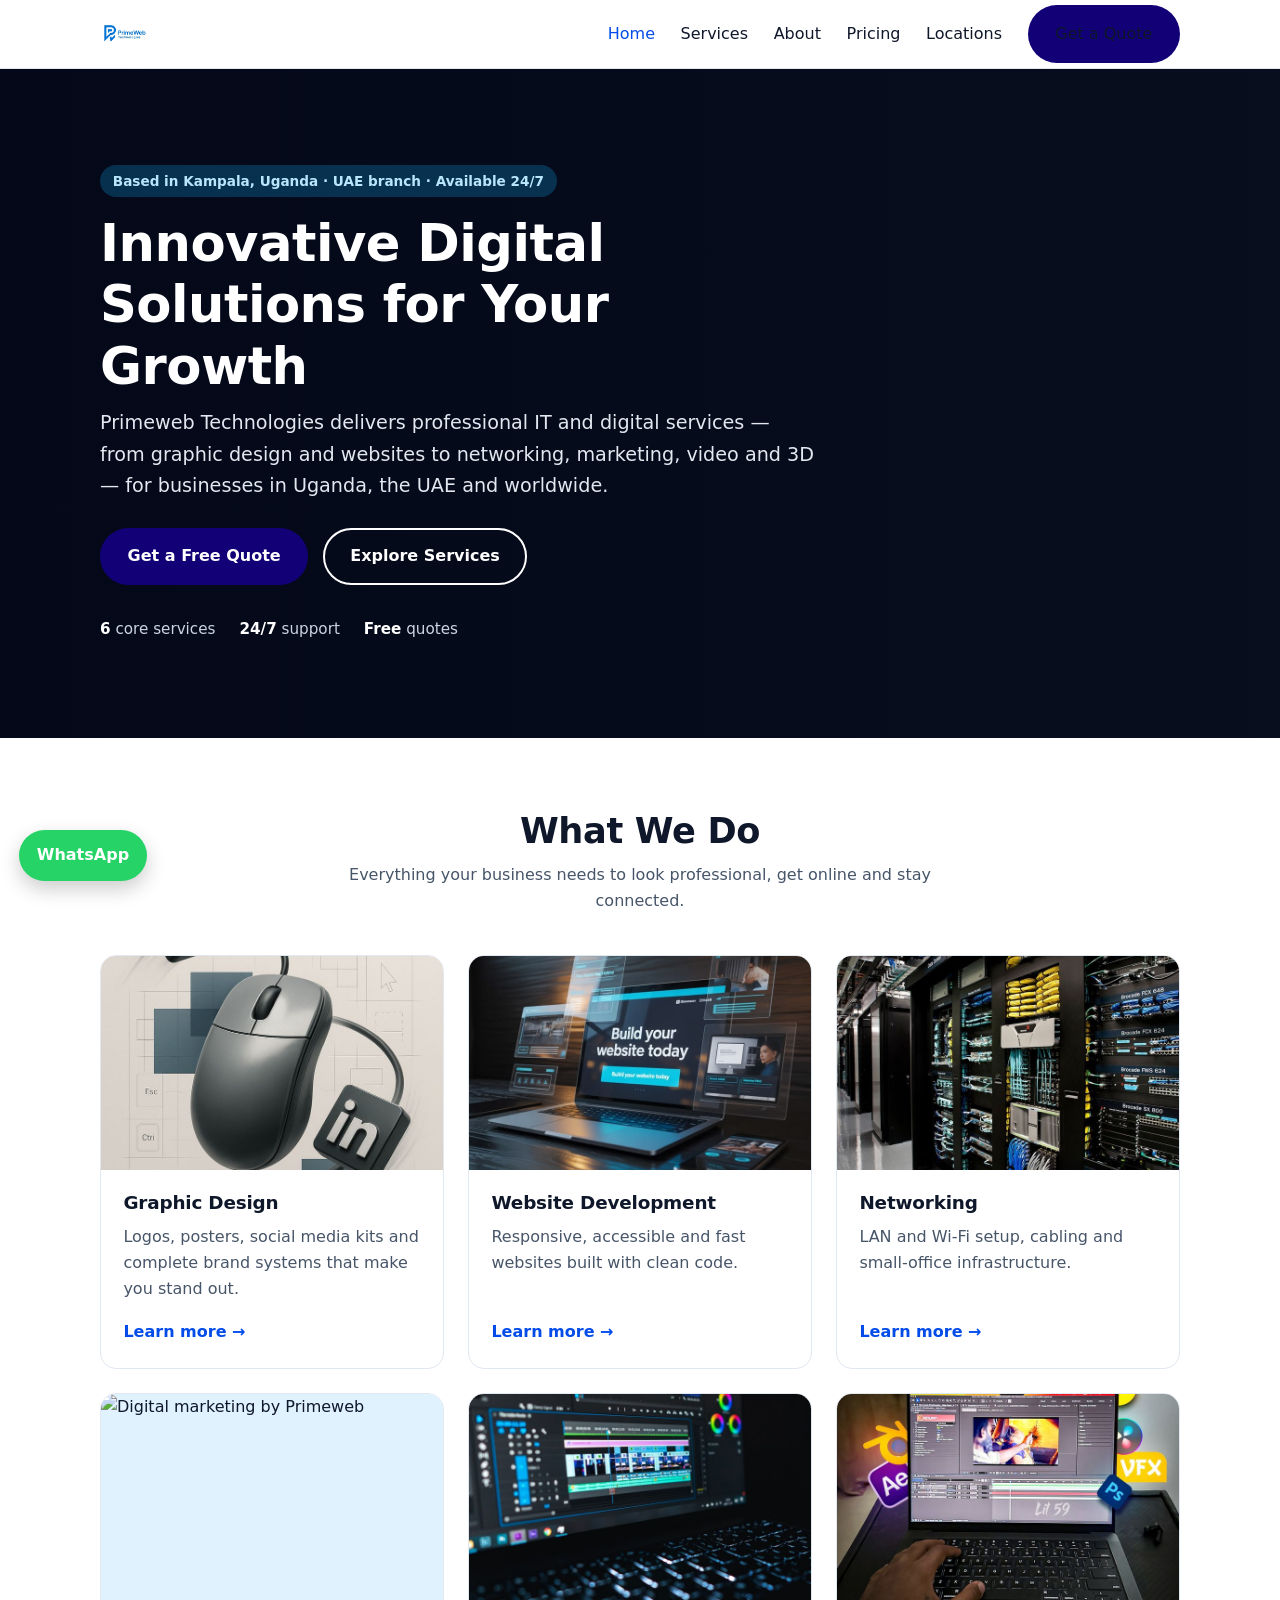
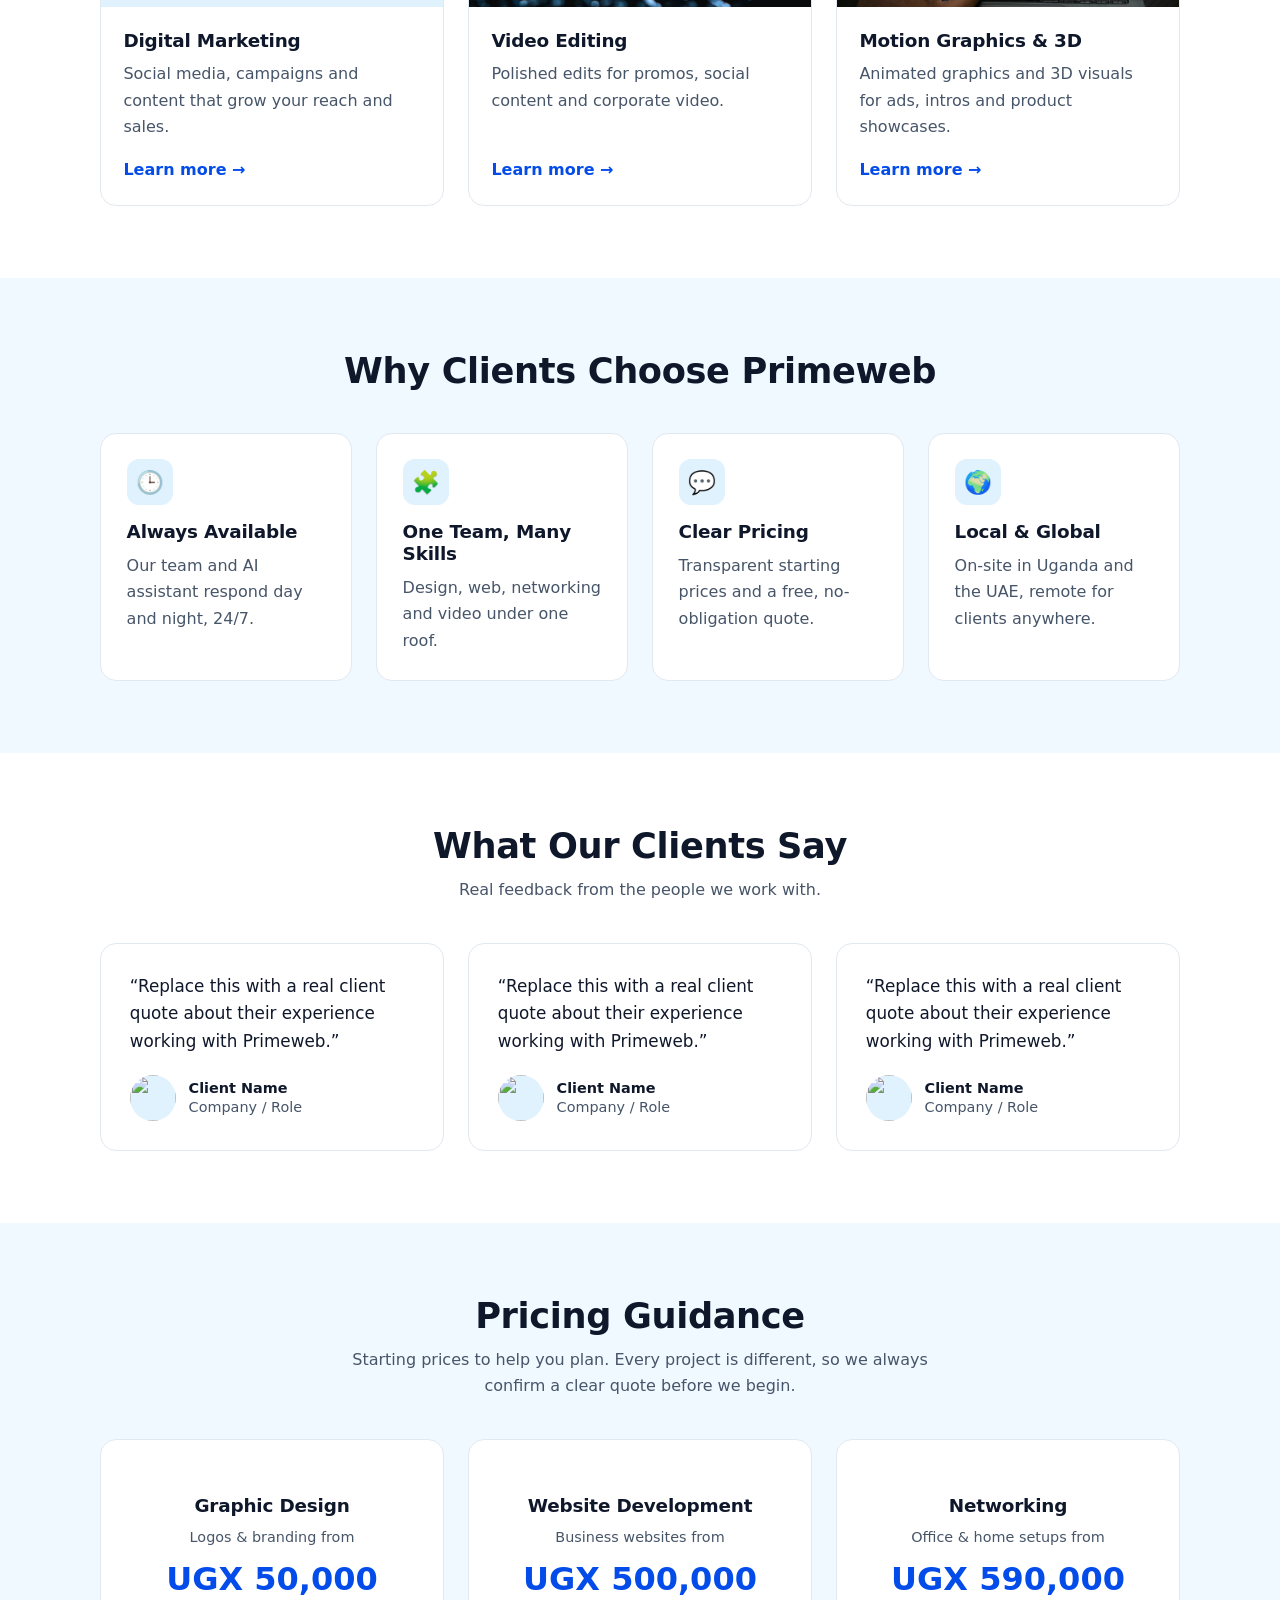
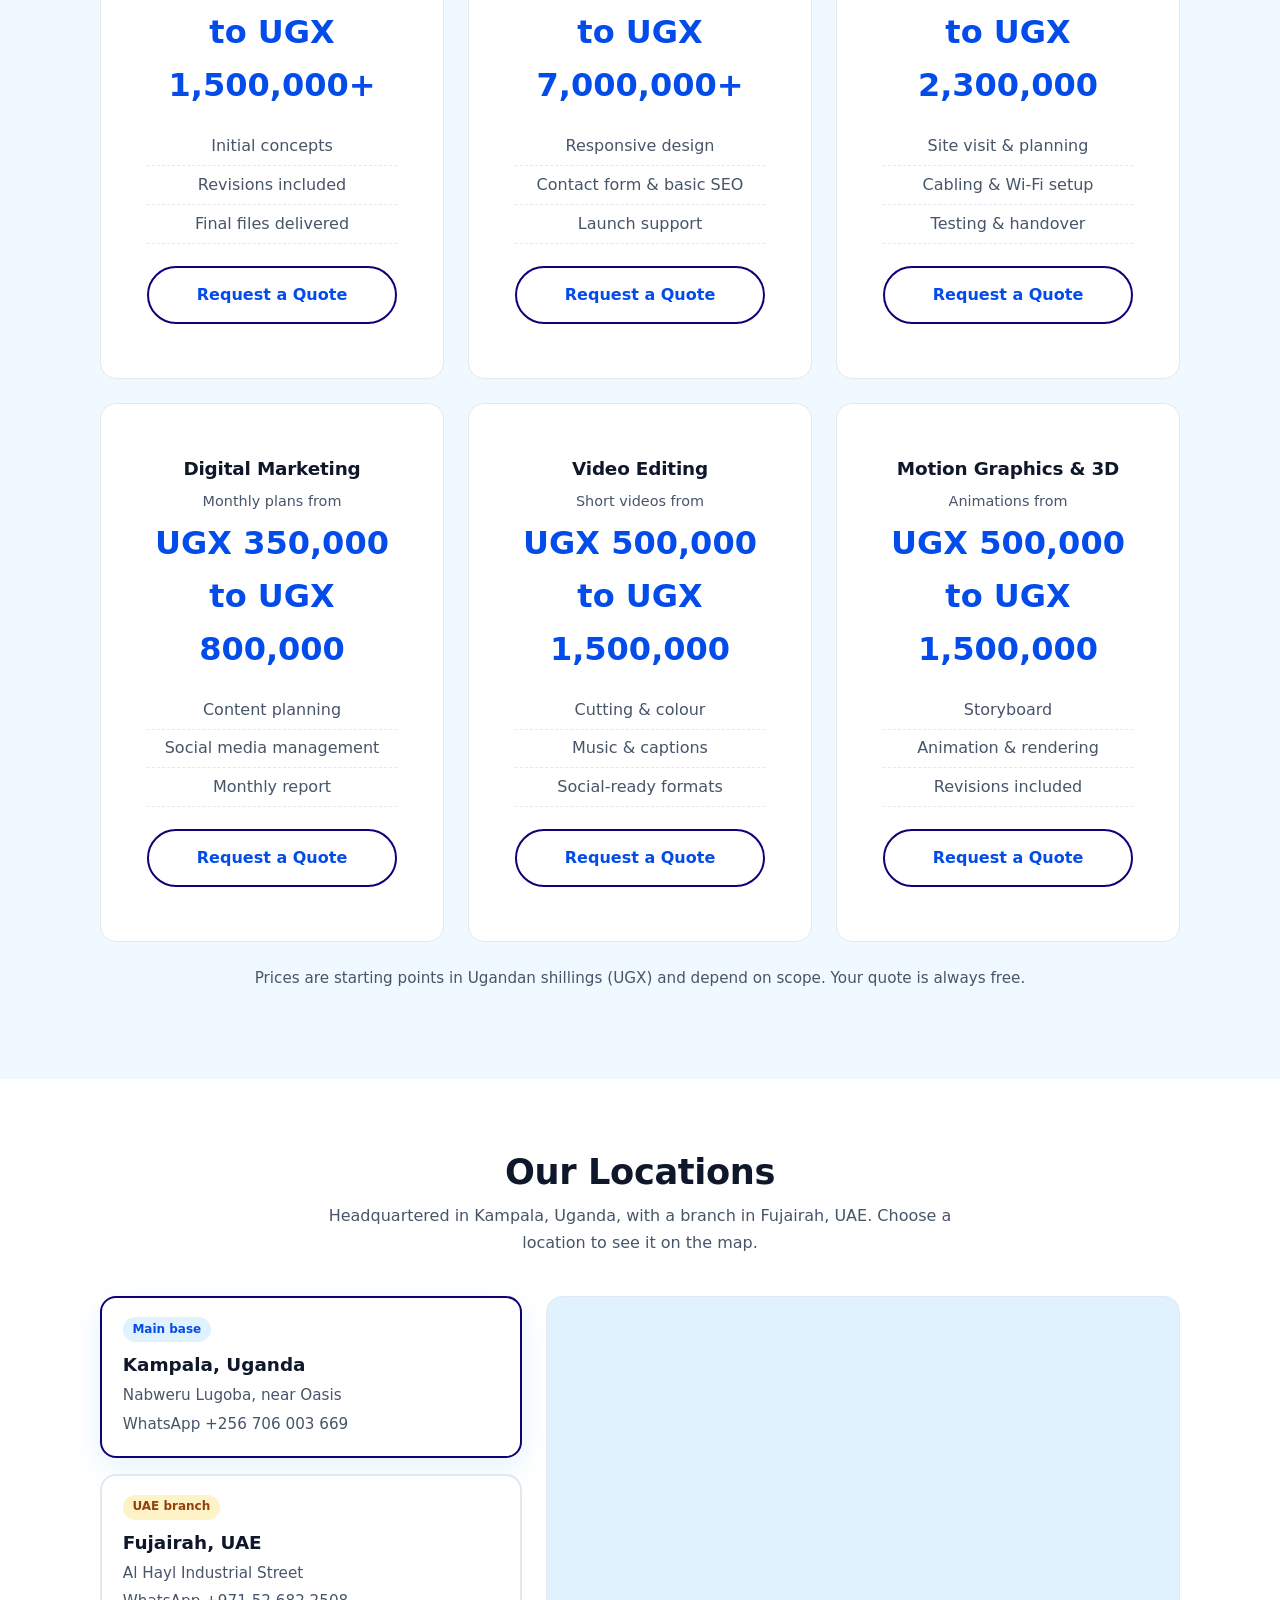
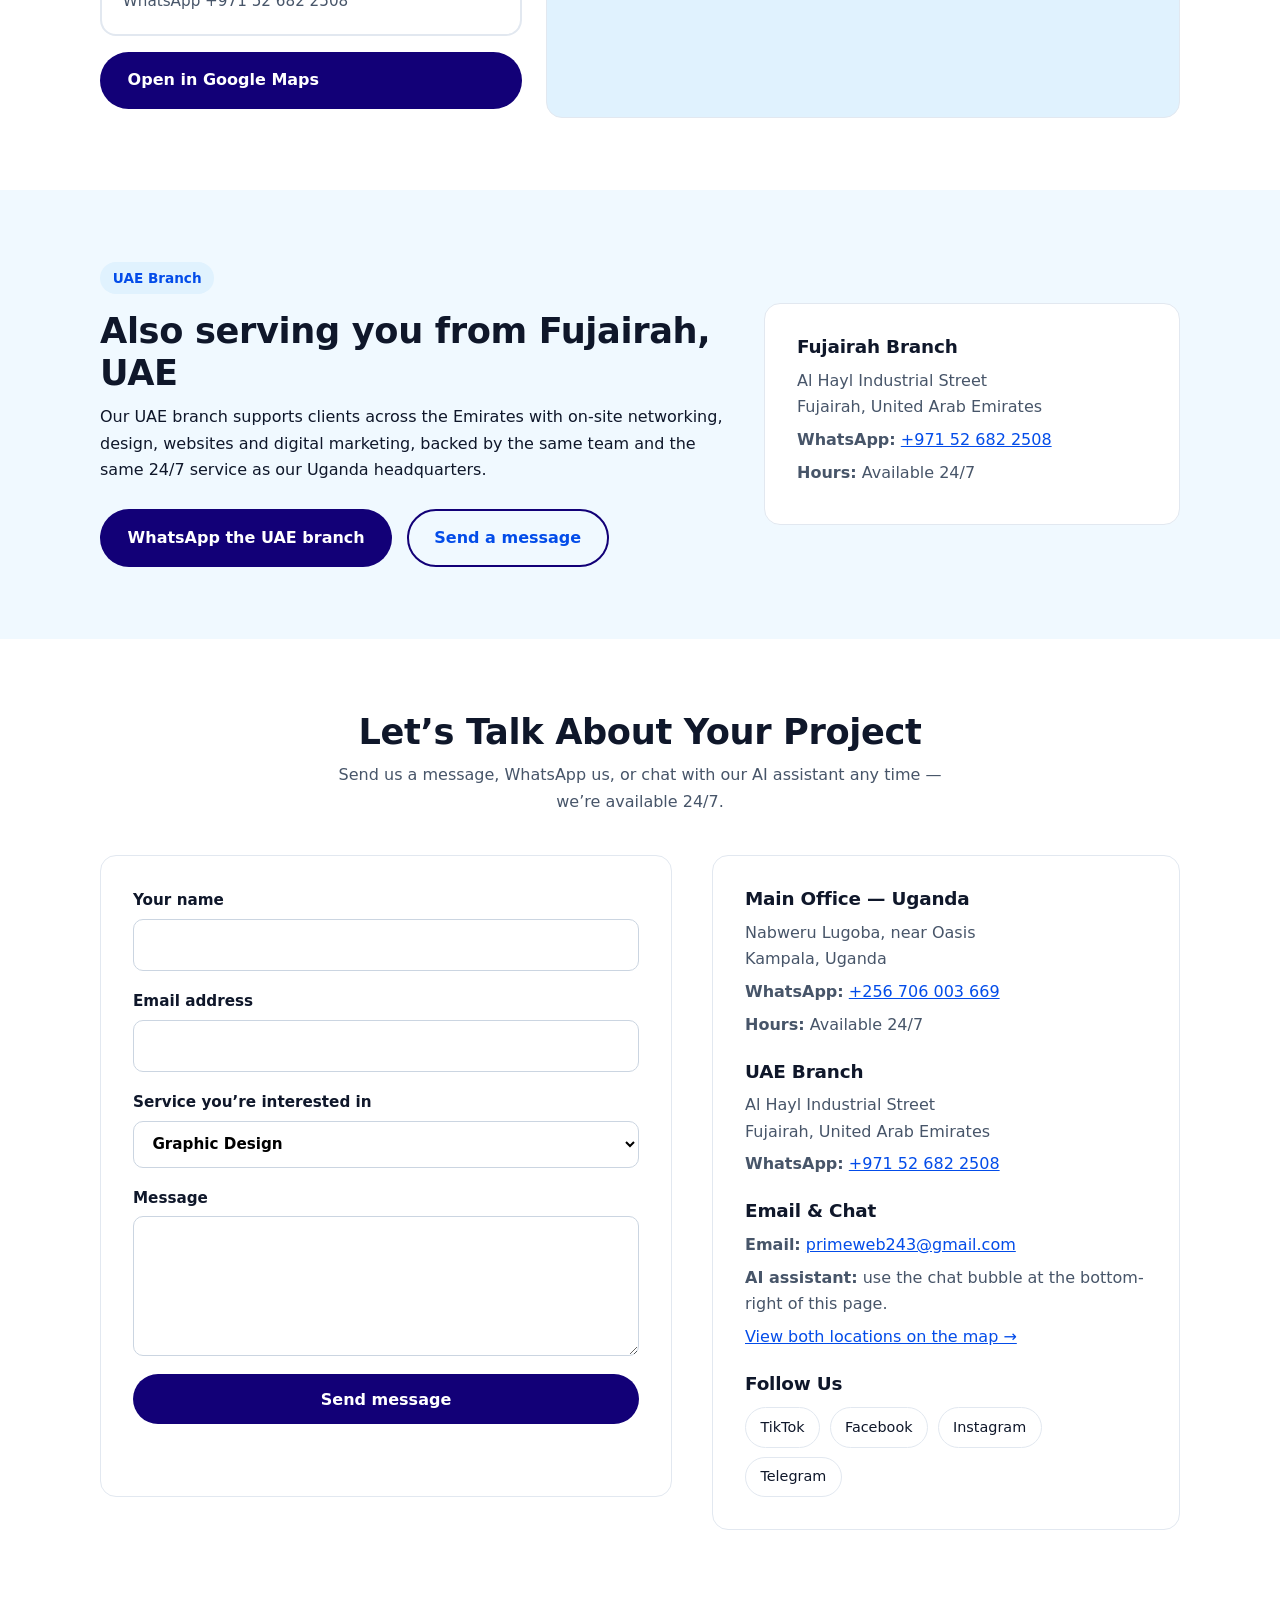
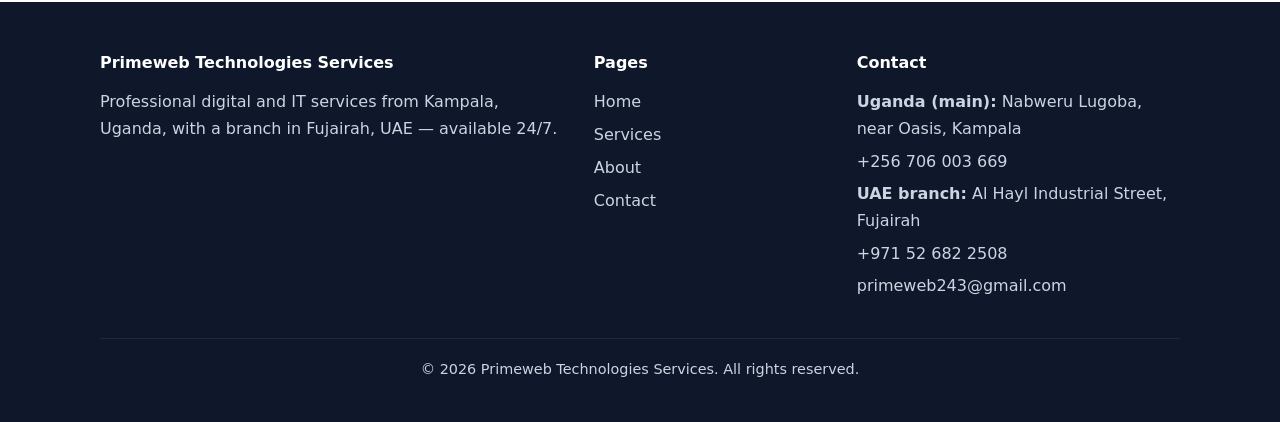
==== primeweb-site/index.html @ 1183fb42 "Add files via upload" ====
<!DOCTYPE html>
<html lang="en">
<head>
  <meta charset="UTF-8" />
  <meta name="viewport" content="width=device-width, initial-scale=1" />
  <meta name="theme-color" content="#0ea5e9" />
  <title>Primeweb Technologies Services — Digital &amp; IT Solutions, Kampala Uganda</title>
  <meta name="description" content="Primeweb Technologies Services provides graphic design, website development, networking, digital marketing, video editing, and motion graphics &amp; 3D. Based in Kampala, Uganda with a branch in Fujairah, UAE. Available 24/7." />
  <link rel="canonical" href="https://primewebtechnologies.netlify.app/" />
  <!-- Google Search Console: paste your verification meta tag here, e.g.
       <meta name="google-site-verification" content="YOUR_CODE" /> -->
  <link rel="stylesheet" href="styles.css" />
</head>
<body>

<header class="site-header">
  <div class="container">
    <!-- REPLACE images/logo.png with your own logo file (or paste a full link into src) -->
    <a href="index.html" class="brand"><img src="images/logo.jpg" alt="Primeweb Technologies logo" class="logo" onerror="this.replaceWith(document.createTextNode('Primeweb Technologies'))" /></a>
    <button class="nav-toggle" aria-label="Toggle menu" aria-expanded="false">☰</button>
    <nav class="nav">
      <a href="index.html" aria-current="page">Home</a>
      <a href="services.html">Services</a>
      <a href="about.html">About</a>
      <a href="index.html#pricing">Pricing</a>
      <a href="index.html#locations">Locations</a>
      <a href="index.html#contact" class="btn btn-primary">Get a Quote</a>
    </nav>
  </div>
</header>

<main>

  <!-- HERO -->
  <section class="hero">
    <!-- Replace videos/hero.mp4 with your own hero video (or delete this <video> block) -->
    <video autoplay muted loop playsinline>
      <source src="videos/hero.mp4" type="video/mp4" />
    </video>
    <div class="container">
      <div class="hero-content">
        <span class="eyebrow">Based in Kampala, Uganda · UAE branch · Available 24/7</span>
        <h1>Innovative Digital Solutions for Your Growth</h1>
        <p class="lead">Primeweb Technologies delivers professional IT and digital services — from graphic design and websites to networking, marketing, video and 3D — for businesses in Uganda, the UAE and worldwide.</p>
        <div class="hero-actions">
          <a href="#contact" class="btn btn-primary">Get a Free Quote</a>
          <a href="services.html" class="btn btn-outline">Explore Services</a>
        </div>
        <div class="hero-badges">
          <span><strong>6</strong> core services</span>
          <span><strong>24/7</strong> support</span>
          <span><strong>Free</strong> quotes</span>
        </div>
      </div>
    </div>
  </section>

  <!-- FEATURED SERVICES -->
  <section class="section" id="services">
    <div class="container">
      <div class="section-head">
        <h2>What We Do</h2>
        <p>Everything your business needs to look professional, get online and stay connected.</p>
      </div>
      <div class="grid grid-3">
        <article class="card">
          <!-- REPLACE the image path below with your own image -->
          <img src="images/graphic-design.jpg" alt="Graphic design work by Primeweb" />
          <div class="card-body">
            <h3>Graphic Design</h3>
            <p>Logos, posters, social media kits and complete brand systems that make you stand out.</p>
            <a class="more" href="services.html#graphic-design">Learn more →</a>
          </div>
        </article>
        <article class="card">
          <img src="images/website-development.jpg" alt="Website development by Primeweb" />
          <div class="card-body">
            <h3>Website Development</h3>
            <p>Responsive, accessible and fast websites built with clean code.</p>
            <a class="more" href="services.html#web-development">Learn more →</a>
          </div>
        </article>
        <article class="card">
          <img src="images/networking.jpg" alt="Network and Wi-Fi installation by Primeweb" />
          <div class="card-body">
            <h3>Networking</h3>
            <p>LAN and Wi-Fi setup, cabling and small-office infrastructure.</p>
            <a class="more" href="services.html#networking">Learn more →</a>
          </div>
        </article>
        <article class="card">
          <img src="images/digital-marketing.jpg" alt="Digital marketing by Primeweb" />
          <div class="card-body">
            <h3>Digital Marketing</h3>
            <p>Social media, campaigns and content that grow your reach and sales.</p>
            <a class="more" href="services.html#digital-marketing">Learn more →</a>
          </div>
        </article>
        <article class="card">
          <img src="images/video-editing.jpg" alt="Video editing by Primeweb" />
          <div class="card-body">
            <h3>Video Editing</h3>
            <p>Polished edits for promos, social content and corporate video.</p>
            <a class="more" href="services.html#video-editing">Learn more →</a>
          </div>
        </article>
        <article class="card">
          <img src="images/motion-graphics-3d.jpg" alt="Motion graphics and 3D by Primeweb" />
          <div class="card-body">
            <h3>Motion Graphics &amp; 3D</h3>
            <p>Animated graphics and 3D visuals for ads, intros and product showcases.</p>
            <a class="more" href="services.html#motion-3d">Learn more →</a>
          </div>
        </article>
      </div>
    </div>
  </section>

  <!-- WHY US -->
  <section class="section alt">
    <div class="container">
      <div class="section-head">
        <h2>Why Clients Choose Primeweb</h2>
      </div>
      <div class="grid grid-4">
        <div class="tile"><div class="icon">🕒</div><h3>Always Available</h3><p>Our team and AI assistant respond day and night, 24/7.</p></div>
        <div class="tile"><div class="icon">🧩</div><h3>One Team, Many Skills</h3><p>Design, web, networking and video under one roof.</p></div>
        <div class="tile"><div class="icon">💬</div><h3>Clear Pricing</h3><p>Transparent starting prices and a free, no-obligation quote.</p></div>
        <div class="tile"><div class="icon">🌍</div><h3>Local &amp; Global</h3><p>On-site in Uganda and the UAE, remote for clients anywhere.</p></div>
      </div>
    </div>
  </section>

  <!-- TESTIMONIALS -->
  <section class="section" id="testimonials">
    <div class="container">
      <div class="section-head">
        <h2>What Our Clients Say</h2>
        <p>Real feedback from the people we work with.</p>
      </div>
      <!-- EDIT: replace each quote, name, role and (optional) photo below with real client feedback.
           Only publish quotes you have the client's permission to use. -->
      <div class="grid grid-3">
        <figure class="quote">
          <p>“Replace this with a real client quote about their experience working with Primeweb.”</p>
          <footer>
            <img class="avatar" src="images/client-1.jpg" alt="" />
            <div class="who"><strong>Client Name</strong>Company / Role</div>
          </footer>
        </figure>
        <figure class="quote">
          <p>“Replace this with a real client quote about their experience working with Primeweb.”</p>
          <footer>
            <img class="avatar" src="images/client-2.jpg" alt="" />
            <div class="who"><strong>Client Name</strong>Company / Role</div>
          </footer>
        </figure>
        <figure class="quote">
          <p>“Replace this with a real client quote about their experience working with Primeweb.”</p>
          <footer>
            <img class="avatar" src="images/client-3.jpg" alt="" />
            <div class="who"><strong>Client Name</strong>Company / Role</div>
          </footer>
        </figure>
      </div>
    </div>
  </section>

  <!-- PRICING -->
  <section class="section alt" id="pricing">
    <div class="container">
      <div class="section-head">
        <h2>Pricing Guidance</h2>
        <p>Starting prices to help you plan. Every project is different, so we always confirm a clear quote before we begin.</p>
      </div>
      <!-- EDIT: replace each "UGX XXX,XXX" with your real starting price, and adjust the included items. -->
      <div class="grid grid-3">
        <div class="card price-card">
          <div class="card-body">
            <h3>Graphic Design</h3>
            <p class="from">Logos &amp; branding from</p>
            <p class="amount">UGX 50,000 to UGX 1,500,000+</p>
            <ul><li>Initial concepts</li><li>Revisions included</li><li>Final files delivered</li></ul>
            <a href="#contact" class="btn btn-outline">Request a Quote</a>
          </div>
        </div>
        <div class="card price-card">
          <div class="card-body">
            <h3>Website Development</h3>
            <p class="from">Business websites from</p>
            <p class="amount">UGX 500,000 to UGX 7,000,000+</p>
            <ul><li>Responsive design</li><li>Contact form &amp; basic SEO</li><li>Launch support</li></ul>
            <a href="#contact" class="btn btn-outline">Request a Quote</a>
          </div>
        </div>
        <div class="card price-card">
          <div class="card-body">
            <h3>Networking</h3>
            <p class="from">Office &amp; home setups from</p>
            <p class="amount">UGX 590,000 to UGX 2,300,000</p>
            <ul><li>Site visit &amp; planning</li><li>Cabling &amp; Wi-Fi setup</li><li>Testing &amp; handover</li></ul>
            <a href="#contact" class="btn btn-outline">Request a Quote</a>
          </div>
        </div>
        <div class="card price-card">
          <div class="card-body">
            <h3>Digital Marketing</h3>
            <p class="from">Monthly plans from</p>
            <p class="amount">UGX 350,000 to UGX 800,000</p>
            <ul><li>Content planning</li><li>Social media management</li><li>Monthly report</li></ul>
            <a href="#contact" class="btn btn-outline">Request a Quote</a>
          </div>
        </div>
        <div class="card price-card">
          <div class="card-body">
            <h3>Video Editing</h3>
            <p class="from">Short videos from</p>
            <p class="amount">UGX 500,000 to UGX 1,500,000</p>
            <ul><li>Cutting &amp; colour</li><li>Music &amp; captions</li><li>Social-ready formats</li></ul>
            <a href="#contact" class="btn btn-outline">Request a Quote</a>
          </div>
        </div>
        <div class="card price-card">
          <div class="card-body">
            <h3>Motion Graphics &amp; 3D</h3>
            <p class="from">Animations from</p>
            <p class="amount">UGX 500,000 to UGX 1,500,000</p>
            <ul><li>Storyboard</li><li>Animation &amp; rendering</li><li>Revisions included</li></ul>
            <a href="#contact" class="btn btn-outline">Request a Quote</a>
          </div>
        </div>
      </div>
      <p class="price-note">Prices are starting points in Ugandan shillings (UGX) and depend on scope. Your quote is always free.</p>
    </div>
  </section>

  <!-- LOCATIONS + MAPS -->
  <section class="section" id="locations">
    <div class="container">
      <div class="section-head">
        <h2>Our Locations</h2>
        <p>Headquartered in Kampala, Uganda, with a branch in Fujairah, UAE. Choose a location to see it on the map.</p>
      </div>
      <!-- EDIT (optional, for an exact pin): open your place in Google Maps, click Share, then "Embed a map",
           copy the src link and paste it into data-embed below. Paste the normal Share link into data-link. -->
      <div class="loc-wrap">
        <div class="loc-side">
          <button type="button" class="loc-card active"
            data-embed="https://www.google.com/maps?q=Lugoba%2C%20Nabweru%2C%20Kampala%2C%20Uganda&amp;output=embed"
            data-link="https://www.google.com/maps/search/?api=1&amp;query=Lugoba%2C%20Nabweru%2C%20Kampala%2C%20Uganda">
            <span class="tag">Main base</span>
            <strong>Kampala, Uganda</strong>
            <span>Nabweru Lugoba, near Oasis</span>
            <span>WhatsApp +256 706 003 669</span>
          </button>
          <button type="button" class="loc-card"
            data-embed="https://www.google.com/maps?q=Al%20Hayl%20Industrial%20Street%2C%20Fujairah%2C%20United%20Arab%20Emirates&amp;output=embed"
            data-link="https://www.google.com/maps/search/?api=1&amp;query=Al%20Hayl%20Industrial%20Street%2C%20Fujairah%2C%20United%20Arab%20Emirates">
            <span class="tag tag-alt">UAE branch</span>
            <strong>Fujairah, UAE</strong>
            <span>Al Hayl Industrial Street</span>
            <span>WhatsApp +971 52 682 2508</span>
          </button>
          <a id="map-open" class="btn btn-primary"
             href="https://www.google.com/maps/search/?api=1&amp;query=Lugoba%2C%20Nabweru%2C%20Kampala%2C%20Uganda"
             target="_blank" rel="noopener">Open in Google Maps</a>
        </div>
        <div class="map-frame">
          <iframe id="map-frame" title="Map of Primeweb Technologies location"
            src="https://www.google.com/maps?q=Lugoba%2C%20Nabweru%2C%20Kampala%2C%20Uganda&amp;output=embed"
            loading="lazy" referrerpolicy="no-referrer-when-downgrade" allowfullscreen></iframe>
        </div>
      </div>
    </div>
  </section>

  <!-- UAE BRANCH -->
  <section class="section alt" id="uae-branch">
    <div class="container">
      <div class="branch">
        <div>
          <span class="eyebrow">UAE Branch</span>
          <h2>Also serving you from Fujairah, UAE</h2>
          <p>Our UAE branch supports clients across the Emirates with on-site networking, design, websites and digital marketing, backed by the same team and the same 24/7 service as our Uganda headquarters.</p>
          <div class="hero-actions">
            <a href="https://wa.me/971526822508" class="btn btn-primary" target="_blank" rel="noopener">WhatsApp the UAE branch</a>
            <a href="#contact" class="btn btn-outline">Send a message</a>
          </div>
        </div>
        <div class="info-card">
          <h3>Fujairah Branch</h3>
          <p>Al Hayl Industrial Street<br />Fujairah, United Arab Emirates</p>
          <p><strong>WhatsApp:</strong> <a href="https://wa.me/971526822508" target="_blank" rel="noopener">+971 52 682 2508</a></p>
          <p><strong>Hours:</strong> Available 24/7</p>
        </div>
      </div>
    </div>
  </section>

  <!-- CONTACT -->
  <section class="section" id="contact">
    <div class="container">
      <div class="section-head">
        <h2>Let’s Talk About Your Project</h2>
        <p>Send us a message, WhatsApp us, or chat with our AI assistant any time — we’re available 24/7.</p>
      </div>
      <div class="contact-wrap">

        <div class="form-card">
          <form id="contact-form" name="contact" method="POST" data-netlify="true" netlify-honeypot="bot-field">
            <input type="hidden" name="form-name" value="contact" />
            <p class="hp"><label>Leave this empty: <input name="bot-field" tabindex="-1" autocomplete="off" /></label></p>
            <label>Your name
              <input type="text" name="name" autocomplete="name" required />
            </label>
            <label>Email address
              <input type="email" name="email" autocomplete="email" required />
            </label>
            <label>Service you’re interested in
              <select name="service">
                <option>Graphic Design</option>
                <option>Website Development</option>
                <option>Networking</option>
                <option>Digital Marketing</option>
                <option>Video Editing</option>
                <option>Motion Graphics &amp; 3D</option>
                <option>Not sure yet</option>
              </select>
            </label>
            <label>Message
              <textarea name="message" required></textarea>
            </label>
            <button type="submit" class="btn btn-primary">Send message</button>
            <p id="form-status" class="form-status" role="status" aria-live="polite"></p>
          </form>
        </div>

        <aside class="info-card">
          <h3>Main Office — Uganda</h3>
          <p>Nabweru Lugoba, near Oasis<br />Kampala, Uganda</p>
          <p><strong>WhatsApp:</strong> <a href="https://wa.me/256706003669" target="_blank" rel="noopener">+256 706 003 669</a></p>
          <p><strong>Hours:</strong> Available 24/7</p>

          <h3>UAE Branch</h3>
          <p>Al Hayl Industrial Street<br />Fujairah, United Arab Emirates</p>
          <p><strong>WhatsApp:</strong> <a href="https://wa.me/971526822508" target="_blank" rel="noopener">+971 52 682 2508</a></p>

          <h3>Email &amp; Chat</h3>
          <p><strong>Email:</strong> <a href="mailto:primeweb243@gmail.com">primeweb243@gmail.com</a></p>
          <p><strong>AI assistant:</strong> use the chat bubble at the bottom-right of this page.</p>
          <p><a href="#locations">View both locations on the map →</a></p>

          <h3>Follow Us</h3>
          <div class="social">
            <a href="https://www.tiktok.com/@primewebtechnologies?_t=ZM-8ywqSfM78Fy&amp;_r=1" target="_blank" rel="noopener">TikTok</a>
            <a href="https://www.facebook.com/profile.php?id=61578125488361" target="_blank" rel="noopener">Facebook</a>
            <a href="https://www.instagram.com/primeweb88?igsh=bjBzN3Btd2F5aTFw" target="_blank" rel="noopener">Instagram</a>
            <a href="https://t.me/primeweb88" target="_blank" rel="noopener">Telegram</a>
          </div>
        </aside>

      </div>
    </div>
  </section>

</main>

<footer class="site-footer">
  <div class="container">
    <div class="footer-grid">
      <div>
        <h4>Primeweb Technologies Services</h4>
        <p>Professional digital and IT services from Kampala, Uganda, with a branch in Fujairah, UAE — available 24/7.</p>
      </div>
      <div>
        <h4>Pages</h4>
        <ul>
          <li><a href="index.html">Home</a></li>
          <li><a href="services.html">Services</a></li>
          <li><a href="about.html">About</a></li>
          <li><a href="index.html#contact">Contact</a></li>
        </ul>
      </div>
      <div>
        <h4>Contact</h4>
        <ul>
          <li><strong>Uganda (main):</strong> Nabweru Lugoba, near Oasis, Kampala</li>
          <li><a href="https://wa.me/256706003669">+256 706 003 669</a></li>
          <li><strong>UAE branch:</strong> Al Hayl Industrial Street, Fujairah</li>
          <li><a href="https://wa.me/971526822508">+971 52 682 2508</a></li>
          <li><a href="mailto:primeweb243@gmail.com">primeweb243@gmail.com</a></li>
        </ul>
      </div>
    </div>
    <p class="copyright">© <span id="year">2026</span> Primeweb Technologies Services. All rights reserved.</p>
  </div>
</footer>

<a class="wa-float" href="https://wa.me/256706003669" target="_blank" rel="noopener" aria-label="Chat on WhatsApp">WhatsApp</a>

<script src="script.js"></script>
<script>document.getElementById('year').textContent = new Date().getFullYear();</script>

<!-- Tidio AI assistant: replace YOUR_TIDIO_PUBLIC_KEY with the key from your Tidio account
     (Tidio → Settings → Developer → Public Key), then keep this line on every page. -->
<script src="//code.tidio.co/YOUR_TIDIO_PUBLIC_KEY.js" async></script>
</body>
</html>
---- primeweb-site/styles.css ----
/* Primeweb Technologies Services — shared stylesheet
   Brand colour: sky blue #0ea5e9 (unchanged from the original site) */

:root {
  --primary: #120077;
  --primary-dark: #034ce9;
  --primary-soft: #e0f2fe;
  --ink: #0f172a;
  --muted: #475569;
  --line: #e2e8f0;
  --bg: #ffffff;
  --bg-alt: #f0f9ff;
  --radius: 16px;
  --shadow: 0 10px 30px rgba(14, 165, 233, 0.12);
  --max: 1120px;
}

* { box-sizing: border-box; }
html { scroll-behavior: smooth; }
body {
  margin: 0;
  font-family: "Segoe UI", system-ui, -apple-system, Roboto, "Helvetica Neue", Arial, sans-serif;
  color: var(--ink);
  background: var(--bg);
  line-height: 1.65;
}
img { max-width: 100%; display: block; }
a { color: var(--primary-dark); }
h1, h2, h3 { line-height: 1.2; margin: 0 0 0.6rem; letter-spacing: -0.01em; }
h1 { font-size: clamp(2rem, 5vw, 3.2rem); }
h2 { font-size: clamp(1.6rem, 3.5vw, 2.2rem); }
h3 { font-size: 1.15rem; }
p { margin: 0 0 1rem; }

.container { max-width: var(--max); margin: 0 auto; padding: 0 1.25rem; }
.section { padding: 4.5rem 0; }
.section.alt { background: var(--bg-alt); }
.section-head { text-align: center; max-width: 640px; margin: 0 auto 2.5rem; }
.section-head p { color: var(--muted); }
.eyebrow {
  display: inline-block;
  color: var(--primary-dark);
  background: var(--primary-soft);
  font-weight: 600;
  font-size: 0.85rem;
  padding: 0.3rem 0.8rem;
  border-radius: 999px;
  margin-bottom: 1rem;
}

/* Header */
.site-header {
  position: sticky; top: 0; z-index: 50;
  background: rgba(255, 255, 255, 0.92);
  backdrop-filter: blur(8px);
  border-bottom: 1px solid var(--line);
}
.site-header .container {
  display: flex; align-items: center; justify-content: space-between;
  min-height: 68px;
}
.brand { font-weight: 800; font-size: 1.15rem; color: var(--primary-dark); text-decoration: none; }
.brand span { color: var(--ink); }
.nav { display: flex; gap: 1.6rem; align-items: center; }
.nav a { color: var(--ink); text-decoration: none; font-weight: 500; }
.nav a:hover, .nav a[aria-current="page"] { color: var(--primary-dark); }
.nav-toggle {
  display: none; background: none; border: 1px solid var(--line);
  border-radius: 10px; padding: 0.45rem 0.7rem; font-size: 1.1rem; cursor: pointer;
}

/* Buttons */
.btn {
  display: inline-block; padding: 0.85rem 1.6rem; border-radius: 999px;
  font-weight: 600; text-decoration: none; border: 2px solid transparent;
  cursor: pointer; font-size: 1rem; font-family: inherit; transition: transform 0.15s, background 0.15s;
}
.btn:hover { transform: translateY(-2px); }
.btn-primary { background: var(--primary); color: #fff; }
.btn-primary:hover { background: var(--primary-dark); }
.btn-outline { background: transparent; color: var(--primary-dark); border-color: var(--primary); }
.btn-light { background: #fff; color: var(--primary-dark); }

/* Hero */
.hero { position: relative; overflow: hidden; background: #0b1220; color: #fff; }
.hero video {
  position: absolute; inset: 0; width: 100%; height: 100%;
  object-fit: cover; opacity: 1; z-index: 0;
}
/* Dark, semi-transparent overlay so the video shows through and the text stays readable.
   To make the video brighter, lower the 0.78 / 0.55 / 0.35 numbers; to make it darker, raise them. */
.hero::after {
  content: ""; position: absolute; inset: 0; z-index: 0;
  background: linear-gradient(90deg, rgba(2, 6, 23, 0.78) 0%, rgba(2, 6, 23, 0.55) 55%, rgba(2, 6, 23, 0.35) 100%);
}
.hero .container { position: relative; z-index: 1; padding-top: 6rem; padding-bottom: 6rem; }
.hero-content { max-width: 720px; }
.hero p.lead { font-size: 1.2rem; color: var(--muted); }
.hero-actions { display: flex; gap: 0.9rem; flex-wrap: wrap; margin-top: 1.6rem; }
.hero-badges { display: flex; gap: 1.5rem; flex-wrap: wrap; margin-top: 2rem; color: var(--muted); font-size: 0.95rem; }
.hero-badges strong { color: var(--ink); }

.page-hero { background: linear-gradient(135deg, #f0f9ff 0%, #e0f2fe 100%); padding: 4.5rem 0 3.5rem; text-align: center; }
.page-hero p { color: var(--muted); max-width: 640px; margin: 0 auto; font-size: 1.1rem; }

/* Cards & grids */
.grid { display: grid; gap: 1.5rem; }
.grid-3 { grid-template-columns: repeat(auto-fit, minmax(280px, 1fr)); }
.grid-2 { grid-template-columns: repeat(auto-fit, minmax(320px, 1fr)); }
.grid-4 { grid-template-columns: repeat(auto-fit, minmax(230px, 1fr)); }

.card {
  background: #fff; border: 1px solid var(--line); border-radius: var(--radius);
  overflow: hidden; display: flex; flex-direction: column; transition: box-shadow 0.2s, transform 0.2s;
}
.card:hover { box-shadow: var(--shadow); transform: translateY(-3px); }
.card img { width: 100%; aspect-ratio: 16 / 10; object-fit: cover; background: var(--primary-soft); }
.card-body { padding: 1.4rem; display: flex; flex-direction: column; flex: 1; }
.card-body p { color: var(--muted); flex: 1; }
.card-body a.more { font-weight: 600; text-decoration: none; color: var(--primary-dark); }

.tile { background: #fff; border: 1px solid var(--line); border-radius: var(--radius); padding: 1.6rem; }
.tile .icon {
  width: 46px; height: 46px; border-radius: 12px; background: var(--primary-soft);
  display: grid; place-items: center; font-size: 1.4rem; margin-bottom: 1rem;
}
.tile p { color: var(--muted); margin: 0; }

/* Services page */
.service-block { display: grid; grid-template-columns: 1fr 1fr; gap: 3rem; align-items: center; padding: 3rem 0; }
.service-block:nth-child(even) .service-media { order: 2; }
.service-media img { border-radius: var(--radius); width: 100%; aspect-ratio: 4 / 3; object-fit: cover; background: var(--primary-soft); }
.service-block ul { padding-left: 1.2rem; color: var(--muted); }

/* Process */
.steps { counter-reset: step; display: grid; gap: 1.5rem; grid-template-columns: repeat(auto-fit, minmax(240px, 1fr)); }
.step { background: #fff; border: 1px solid var(--line); border-radius: var(--radius); padding: 1.6rem; position: relative; }
.step::before {
  counter-increment: step; content: counter(step);
  width: 38px; height: 38px; border-radius: 50%; background: var(--primary); color: #fff;
  display: grid; place-items: center; font-weight: 700; margin-bottom: 0.9rem;
}
.step p { color: var(--muted); margin: 0; }

/* FAQ */
.faq { max-width: 780px; margin: 0 auto; }
.faq details { border-bottom: 1px solid var(--line); padding: 1.1rem 0; }
.faq summary { font-weight: 600; cursor: pointer; list-style: none; display: flex; justify-content: space-between; gap: 1rem; }
.faq summary::after { content: "+"; color: var(--primary); font-size: 1.4rem; line-height: 1; }
.faq details[open] summary::after { content: "–"; }
.faq details p { margin: 0.8rem 0 0; color: var(--muted); }

/* Testimonials */
.quote { background: #fff; border: 1px solid var(--line); border-radius: var(--radius); padding: 1.8rem; margin: 0; }
.quote p { font-size: 1.05rem; }
.quote footer { display: flex; align-items: center; gap: 0.8rem; margin-top: 1.2rem; }
.quote .avatar { width: 46px; height: 46px; border-radius: 50%; object-fit: cover; background: var(--primary-soft); }
.quote .who { font-size: 0.9rem; color: var(--muted); line-height: 1.3; }
.quote .who strong { display: block; color: var(--ink); }

/* Pricing */
.price-card { text-align: center; padding: 2rem 1.5rem; }
.price-card .from { color: var(--muted); font-size: 0.9rem; margin: 0; }
.price-card .amount { font-size: 2rem; font-weight: 800; color: var(--primary-dark); margin: 0.2rem 0 1rem; }
.price-card ul { list-style: none; padding: 0; margin: 0 0 1.4rem; color: var(--muted); }
.price-card ul li { padding: 0.35rem 0; border-bottom: 1px dashed var(--line); }
.price-note { text-align: center; color: var(--muted); margin-top: 1.5rem; font-size: 0.95rem; }

/* About */
.ceo { display: grid; grid-template-columns: 320px 1fr; gap: 3rem; align-items: center; }
.ceo img { width: 100%; aspect-ratio: 1 / 1; object-fit: cover; border-radius: var(--radius); background: var(--primary-soft); }
.timeline { list-style: none; margin: 0 auto; padding: 0 0 0 1.5rem; max-width: 720px; border-left: 3px solid var(--primary); }
.timeline li { position: relative; padding: 0 0 1.8rem 1.2rem; }
.timeline li::before {
  content: ""; position: absolute; left: -2.2rem; top: 0.45rem;
  width: 14px; height: 14px; border-radius: 50%; background: var(--primary); border: 3px solid #fff; box-shadow: 0 0 0 2px var(--primary);
}
.timeline strong { display: block; color: var(--primary-dark); }

/* CTA band */
.cta-band { background: linear-gradient(135deg, var(--primary) 0%, var(--primary-dark) 100%); color: #fff; text-align: center; padding: 4rem 1.25rem; }
.cta-band p { max-width: 560px; margin: 0 auto 1.5rem; opacity: 0.95; }

/* Contact */
.contact-wrap { display: grid; grid-template-columns: 1.1fr 0.9fr; gap: 2.5rem; align-items: start; }
.form-card, .info-card { background: #fff; border: 1px solid var(--line); border-radius: var(--radius); padding: 2rem; }
.form-card form { display: grid; gap: 1.1rem; }
.form-card label { display: grid; gap: 0.35rem; font-weight: 600; font-size: 0.95rem; }
.form-card input, .form-card textarea, .form-card select {
  font: inherit; padding: 0.8rem 0.9rem; border: 1px solid #cbd5e1; border-radius: 10px; background: #fff;
}
.form-card input:focus, .form-card textarea:focus, .form-card select:focus {
  outline: 3px solid var(--primary-soft); border-color: var(--primary);
}
.form-card textarea { min-height: 140px; resize: vertical; }
.hp { position: absolute; left: -9999px; }
.form-status { min-height: 1.4rem; font-weight: 600; margin: 0; }
.form-status.ok { color: #15803d; }
.form-status.err { color: #b91c1c; }
.info-card h3 { margin-top: 1.4rem; }
.info-card h3:first-child { margin-top: 0; }
.info-card p { color: var(--muted); margin-bottom: 0.4rem; }
.social { display: flex; flex-wrap: wrap; gap: 0.6rem; margin-top: 0.8rem; }
.social a {
  text-decoration: none; padding: 0.45rem 0.9rem; border-radius: 999px;
  border: 1px solid var(--line); color: var(--ink); font-size: 0.9rem;
}
.social a:hover { border-color: var(--primary); color: var(--primary-dark); }

/* Footer */
.site-footer { background: var(--ink); color: #cbd5e1; padding: 3rem 0 1.5rem; }
.footer-grid { display: grid; gap: 2rem; grid-template-columns: 2fr 1fr 1.4fr; }
.site-footer h4 { color: #fff; margin: 0 0 0.8rem; }
.site-footer a { color: #cbd5e1; text-decoration: none; }
.site-footer a:hover { color: #fff; }
.site-footer ul { list-style: none; padding: 0; margin: 0; }
.site-footer li { margin-bottom: 0.4rem; }
.copyright { border-top: 1px solid #1e293b; margin-top: 2rem; padding-top: 1.2rem; font-size: 0.9rem; text-align: center; }

/* Floating WhatsApp button */
.wa-float {
  position: fixed; left: 1.2rem; bottom: 1.2rem; z-index: 60;
  background: #25d366; color: #fff; text-decoration: none; font-weight: 700;
  padding: 0.75rem 1.1rem; border-radius: 999px; box-shadow: 0 8px 20px rgba(0,0,0,0.2);
}

/* Responsive */
@media (max-width: 860px) {
  .nav-toggle { display: block; }
  .nav {
    display: none; position: absolute; top: 68px; left: 0; right: 0;
    background: #fff; flex-direction: column; align-items: flex-start;
    padding: 1rem 1.25rem; border-bottom: 1px solid var(--line); gap: 1rem;
  }
  .nav.open { display: flex; }
  .service-block, .ceo, .contact-wrap, .footer-grid { grid-template-columns: 1fr; }
  .service-block:nth-child(even) .service-media { order: 0; }
  .section { padding: 3.2rem 0; }
  .hero .container { padding-top: 4rem; padding-bottom: 4rem; }
}


/* ---- Hero text on dark overlay ---- */
.hero h1 { color: #fff; }
.hero p.lead { color: #e2e8f0; }
.hero .eyebrow { background: rgba(14, 165, 233, 0.25); color: #bae6fd; }
.hero-badges { color: #cbd5e1; }
.hero-badges strong { color: #fff; }
.hero .btn-outline { color: #fff; border-color: #fff; }
.hero .btn-outline:hover { background: rgba(255, 255, 255, 0.15); }

/* ---- Logo ---- */
.logo { height: 46px; width: auto; display: block; }

/* ---- Locations & map ---- */
.loc-wrap { display: grid; grid-template-columns: 0.8fr 1.2fr; gap: 1.5rem; align-items: stretch; }
.loc-side { display: grid; gap: 1rem; align-content: start; }
.loc-card {
  text-align: left; font: inherit; color: var(--ink); cursor: pointer;
  background: #fff; border: 2px solid var(--line); border-radius: var(--radius);
  padding: 1.2rem 1.3rem; display: grid; gap: 0.2rem; transition: border-color 0.15s, box-shadow 0.15s;
}
.loc-card span { color: var(--muted); font-size: 0.95rem; }
.loc-card strong { font-size: 1.15rem; }
.loc-card:hover { border-color: var(--primary); }
.loc-card.active { border-color: var(--primary); box-shadow: var(--shadow); }
.loc-card .tag {
  justify-self: start; background: var(--primary-soft); color: var(--primary-dark);
  font-weight: 700; font-size: 0.75rem; padding: 0.15rem 0.6rem; border-radius: 999px; margin-bottom: 0.3rem;
}
.loc-card .tag.tag-alt { background: #fef3c7; color: #92400e; }
.map-frame { border-radius: var(--radius); overflow: hidden; border: 1px solid var(--line); min-height: 380px; background: var(--primary-soft); }
.map-frame iframe { width: 100%; height: 100%; min-height: 420px; border: 0; display: block; }

/* ---- UAE branch ---- */
.branch { display: grid; grid-template-columns: 1.2fr 0.8fr; gap: 2.5rem; align-items: center; }

@media (max-width: 860px) {
  .loc-wrap, .branch { grid-template-columns: 1fr; }
  .logo { height: 40px; }
}
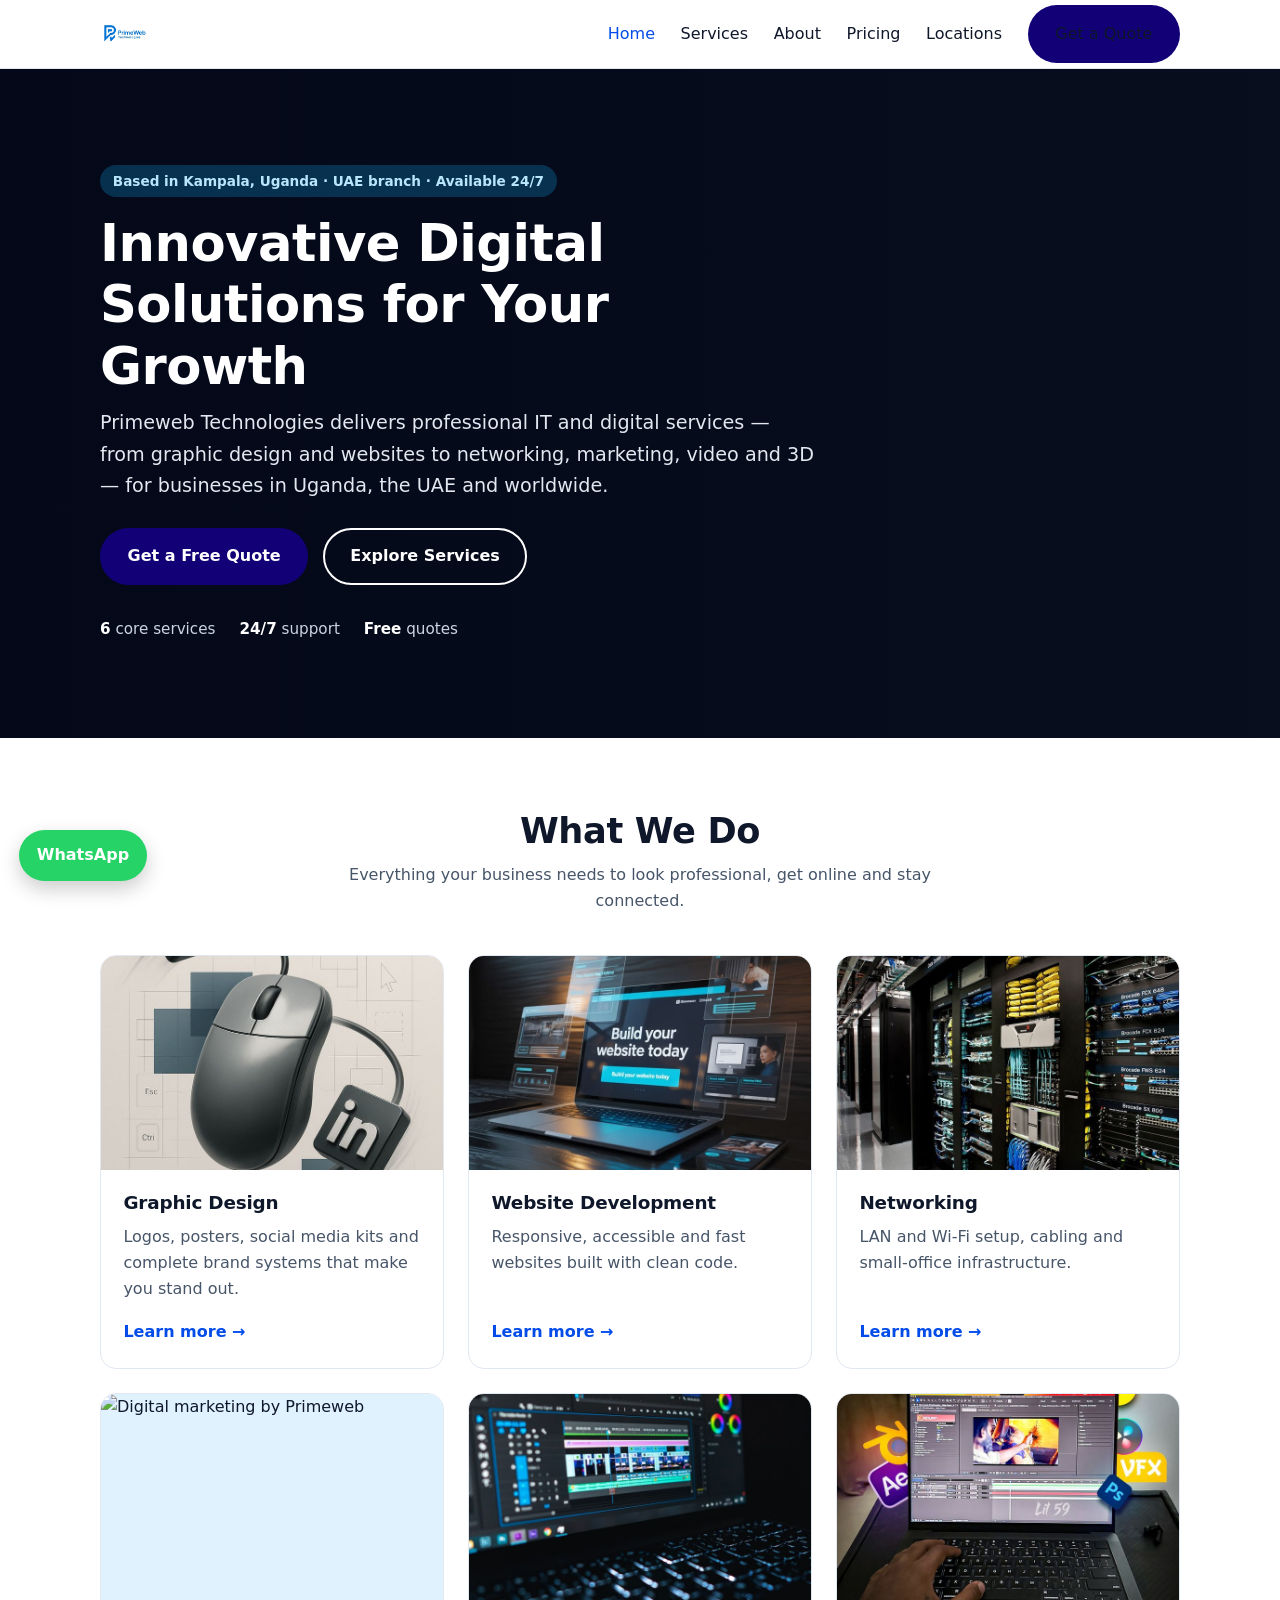
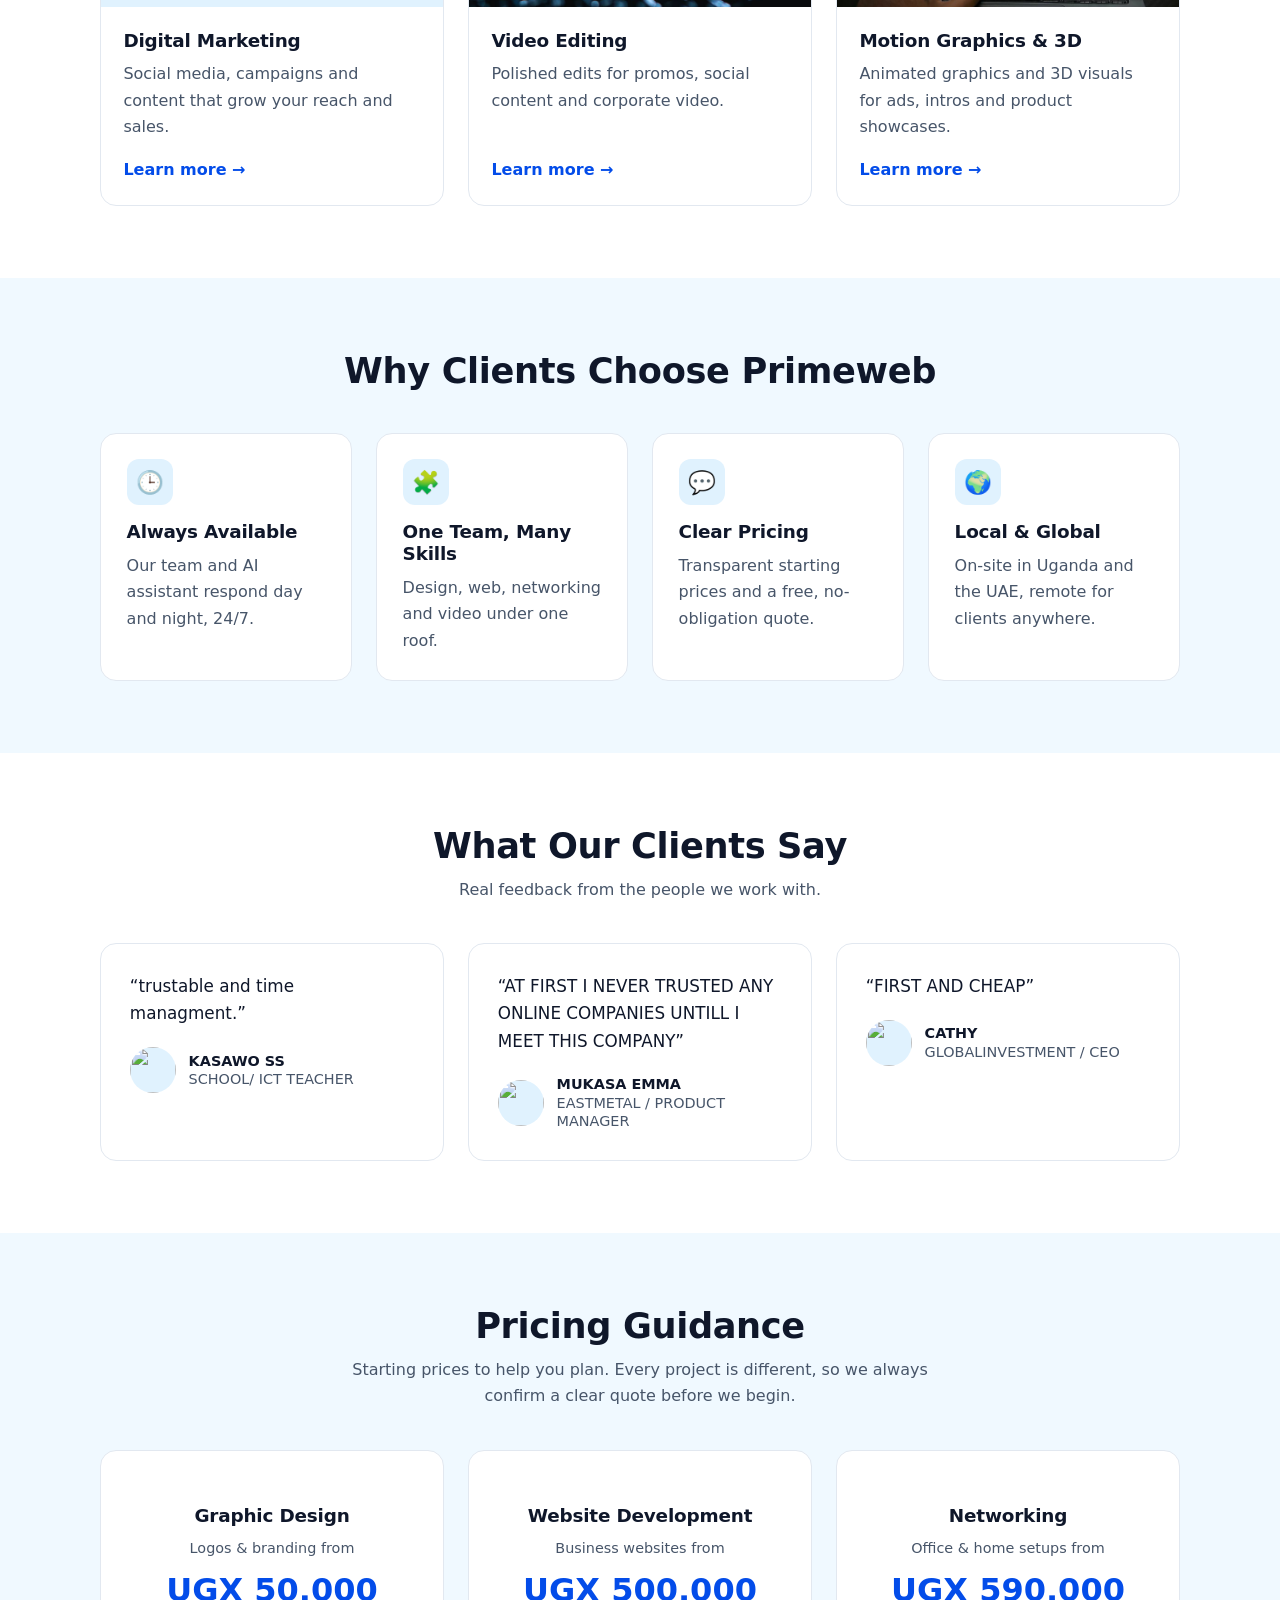
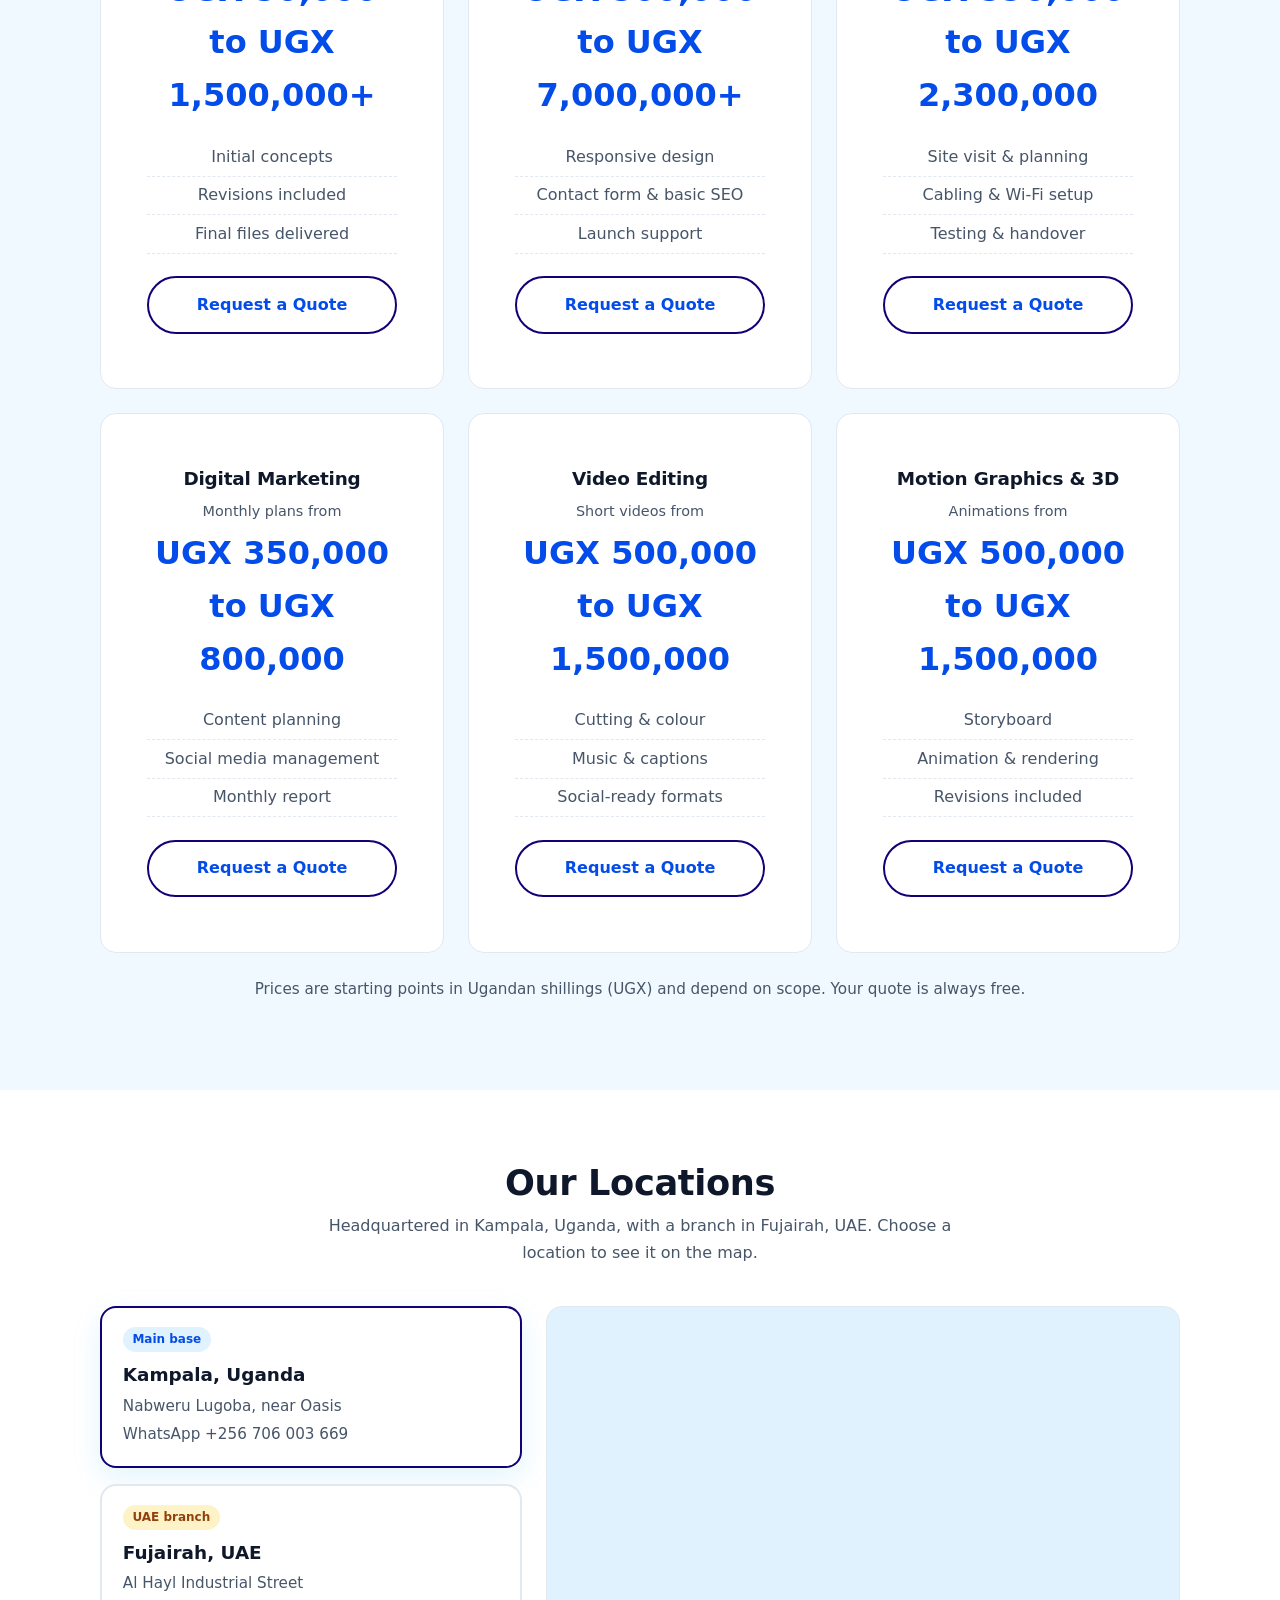
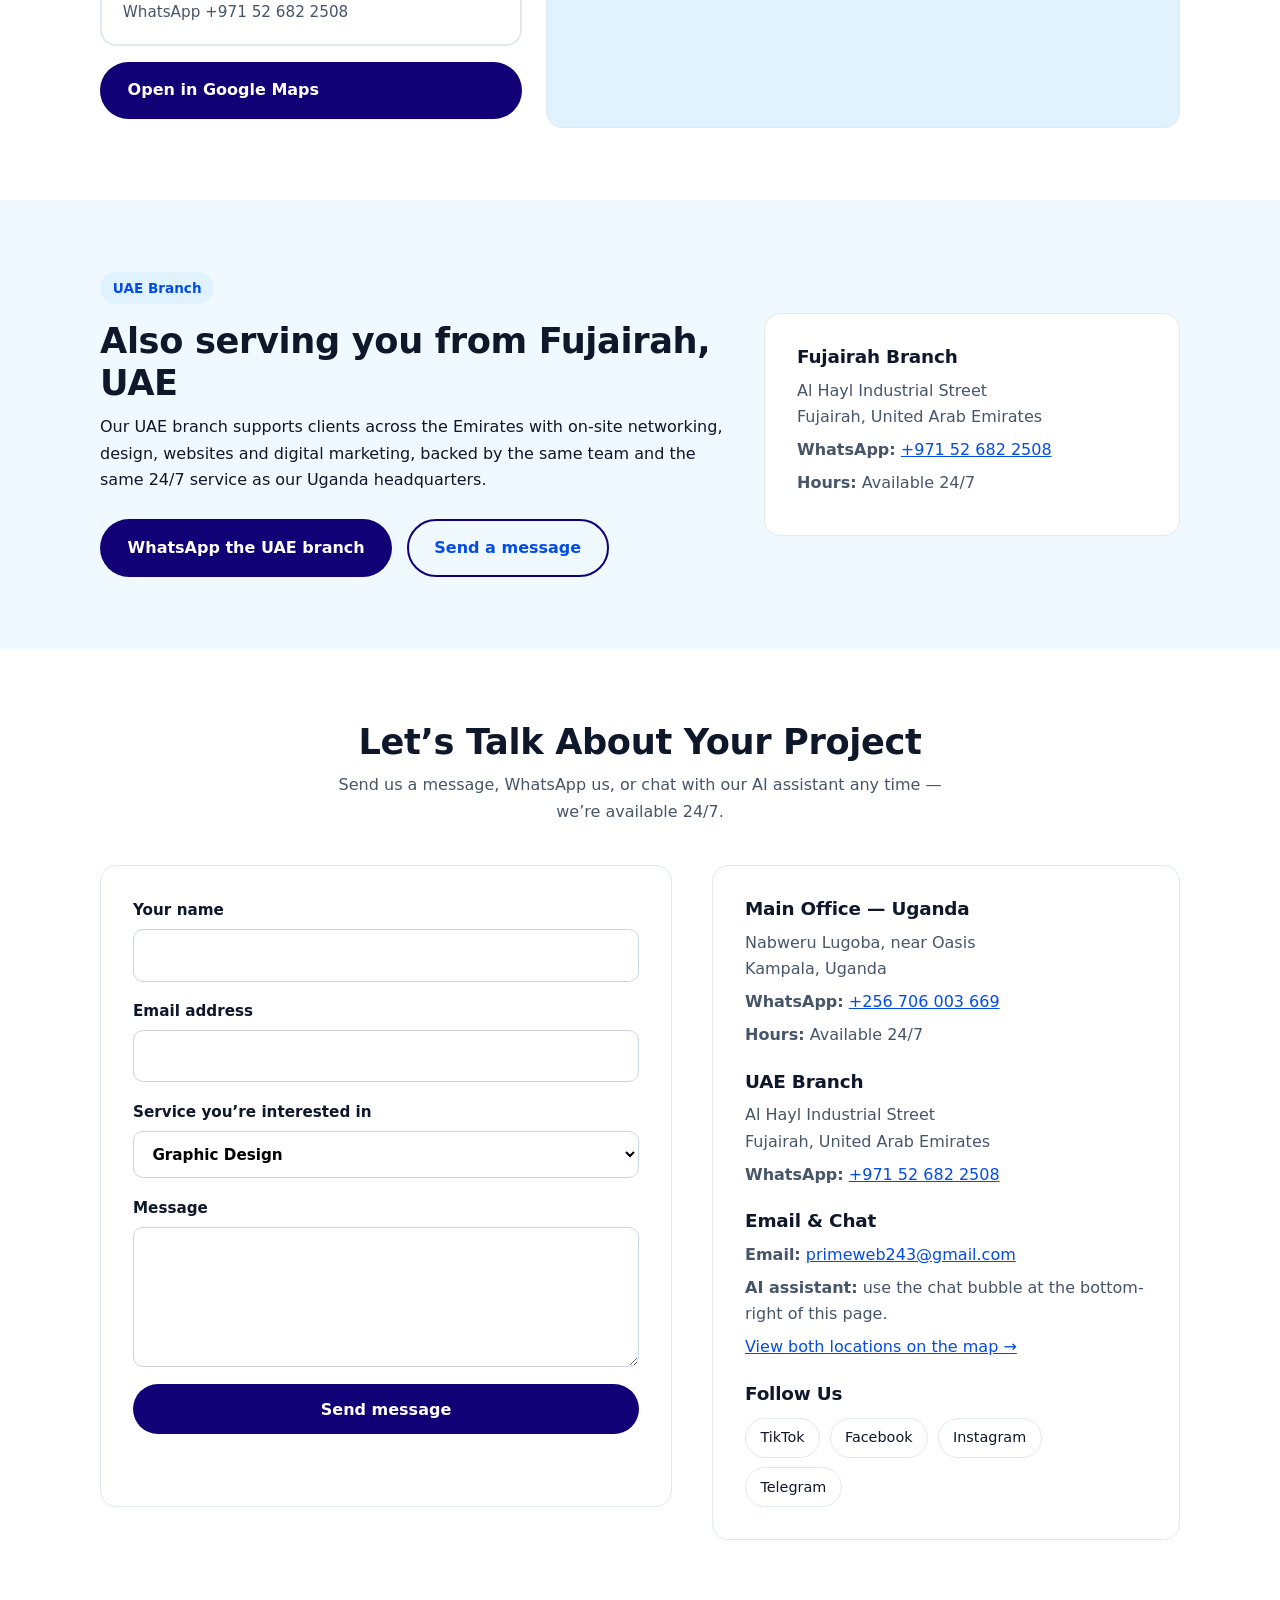
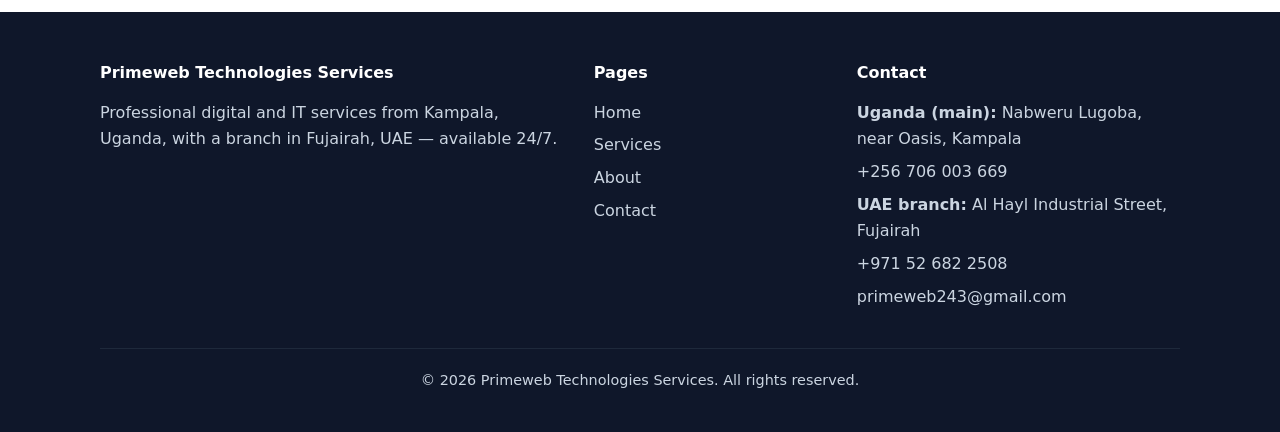
==== commit 97aa0f83: "Update client quotes and names in index.html" ====
--- a/primeweb-site/index.html
+++ b/primeweb-site/index.html
@@ -142,24 +142,24 @@
            Only publish quotes you have the client's permission to use. -->
       <div class="grid grid-3">
         <figure class="quote">
-          <p>“Replace this with a real client quote about their experience working with Primeweb.”</p>
+          <p>“trustable and time managment.”</p>
           <footer>
             <img class="avatar" src="images/client-1.jpg" alt="" />
-            <div class="who"><strong>Client Name</strong>Company / Role</div>
+            <div class="who"><strong>KASAWO SS</strong>SCHOOL/ ICT TEACHER</div>
           </footer>
         </figure>
         <figure class="quote">
-          <p>“Replace this with a real client quote about their experience working with Primeweb.”</p>
+          <p>“AT FIRST I NEVER TRUSTED ANY ONLINE COMPANIES UNTILL I MEET THIS COMPANY”</p>
           <footer>
             <img class="avatar" src="images/client-2.jpg" alt="" />
-            <div class="who"><strong>Client Name</strong>Company / Role</div>
+            <div class="who"><strong>MUKASA EMMA</strong>EASTMETAL / PRODUCT MANAGER</div>
           </footer>
         </figure>
         <figure class="quote">
-          <p>“Replace this with a real client quote about their experience working with Primeweb.”</p>
+          <p>“FIRST AND CHEAP”</p>
           <footer>
             <img class="avatar" src="images/client-3.jpg" alt="" />
-            <div class="who"><strong>Client Name</strong>Company / Role</div>
+            <div class="who"><strong>CATHY</strong>GLOBALINVESTMENT / CEO</div>
           </footer>
         </figure>
       </div>
@@ -403,6 +403,6 @@
 
 <!-- Tidio AI assistant: replace YOUR_TIDIO_PUBLIC_KEY with the key from your Tidio account
      (Tidio → Settings → Developer → Public Key), then keep this line on every page. -->
-<script src="//code.tidio.co/YOUR_TIDIO_PUBLIC_KEY.js" async></script>
+<script src="//code.tidio.co/wckzhmo2h2cuzysgjccb52jsuoaxumpx.js" async></script>
 </body>
 </html>
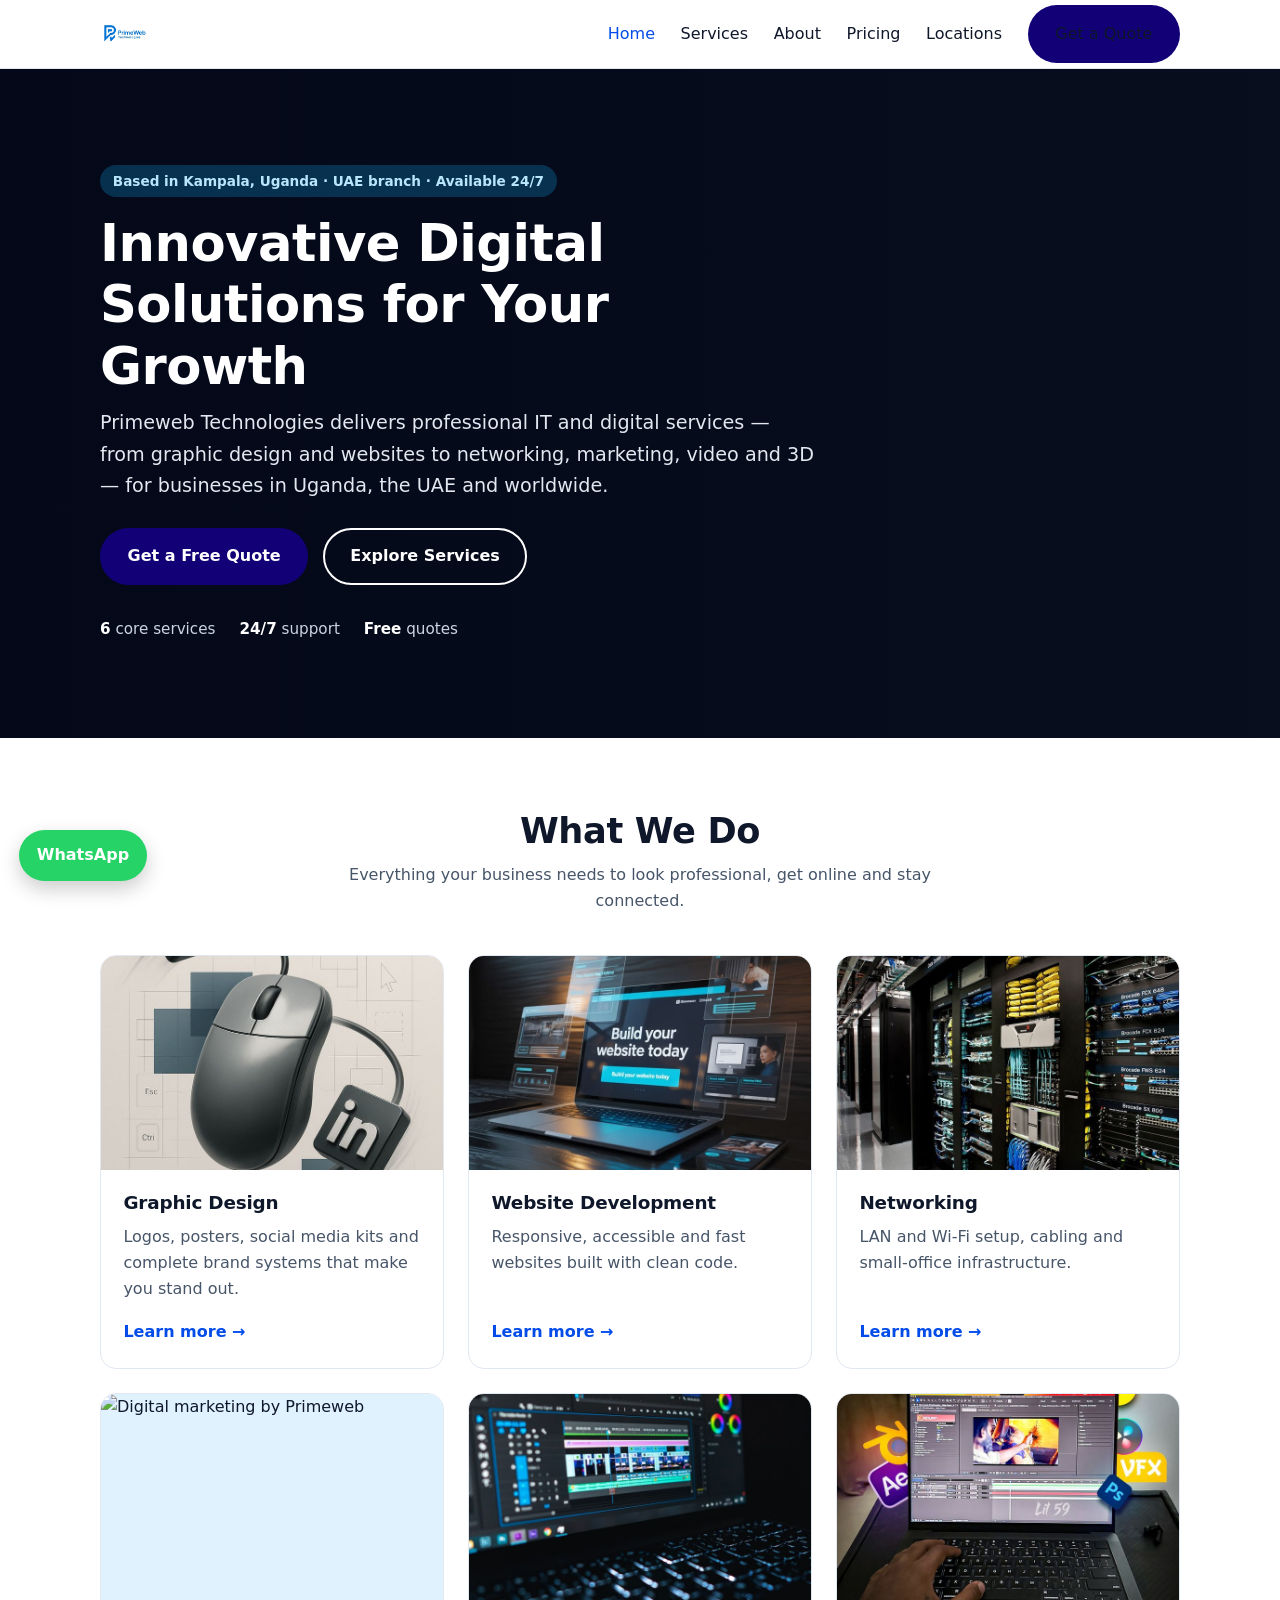
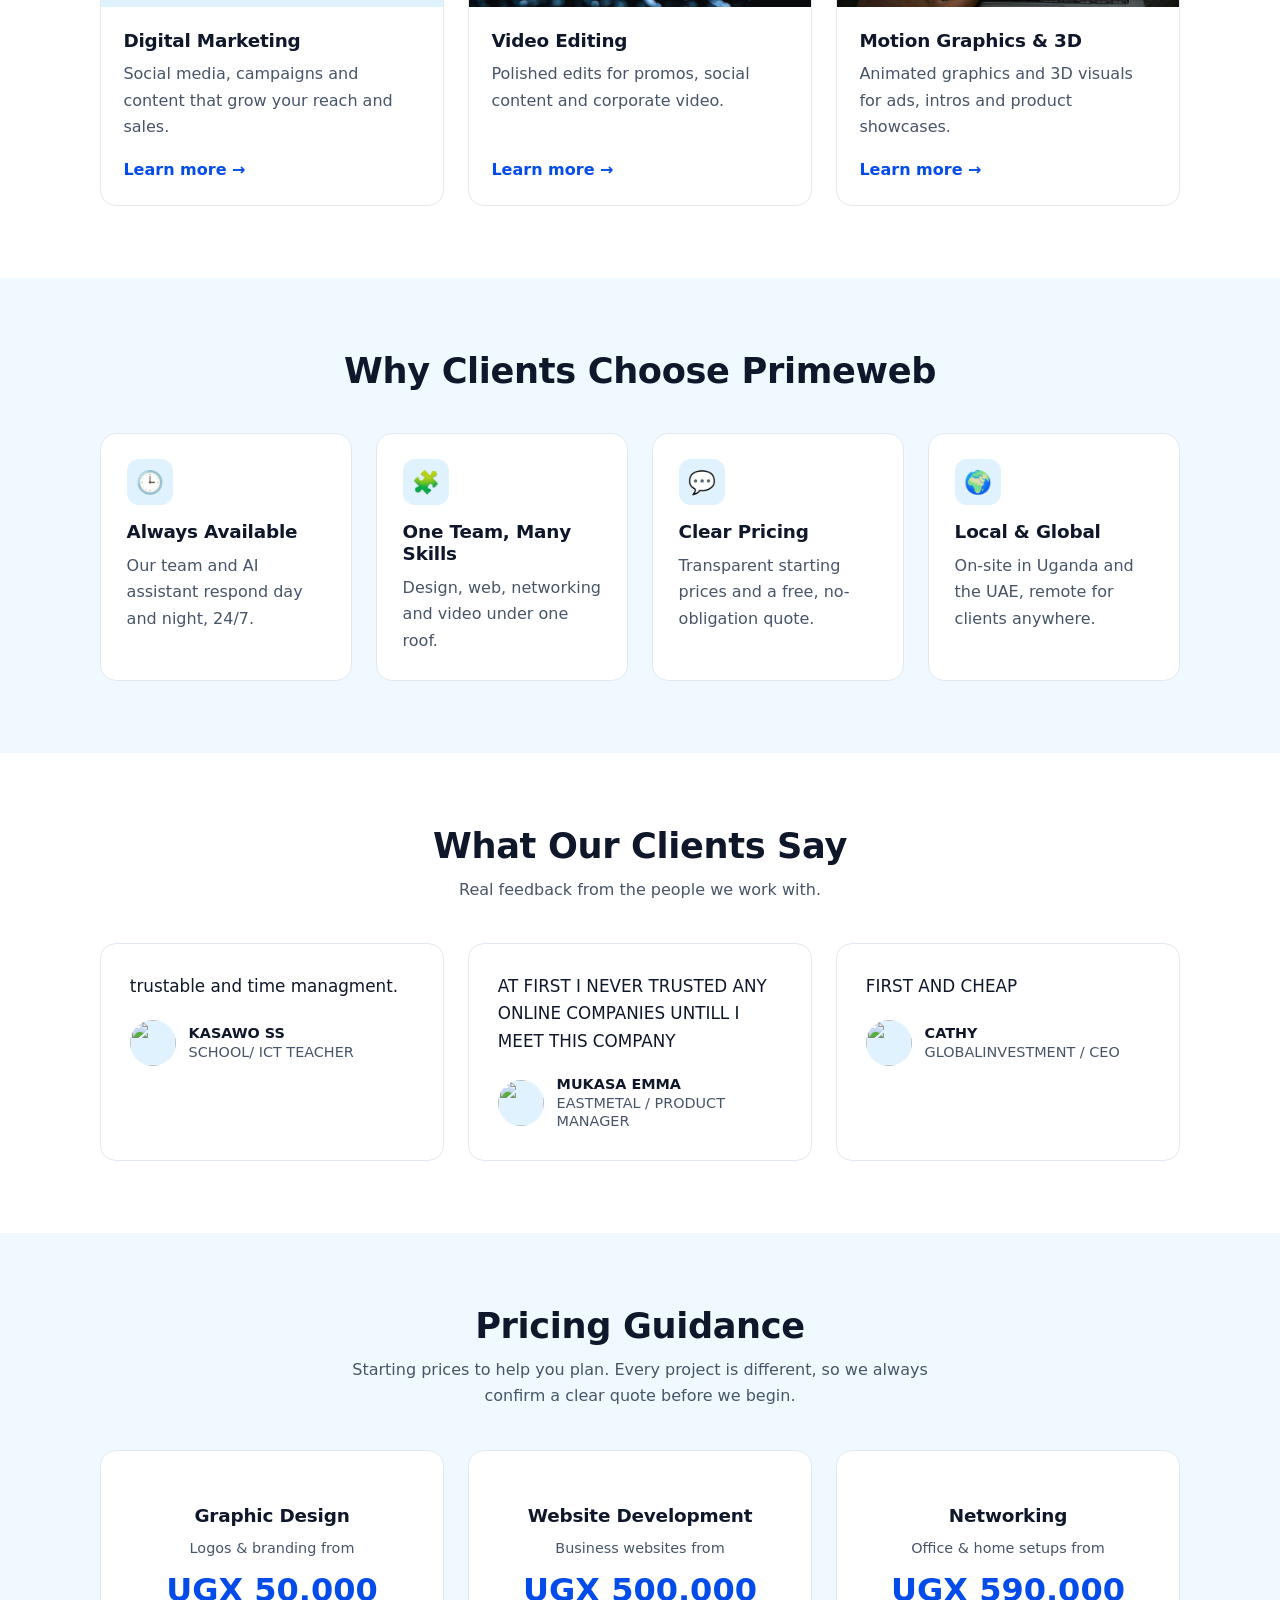
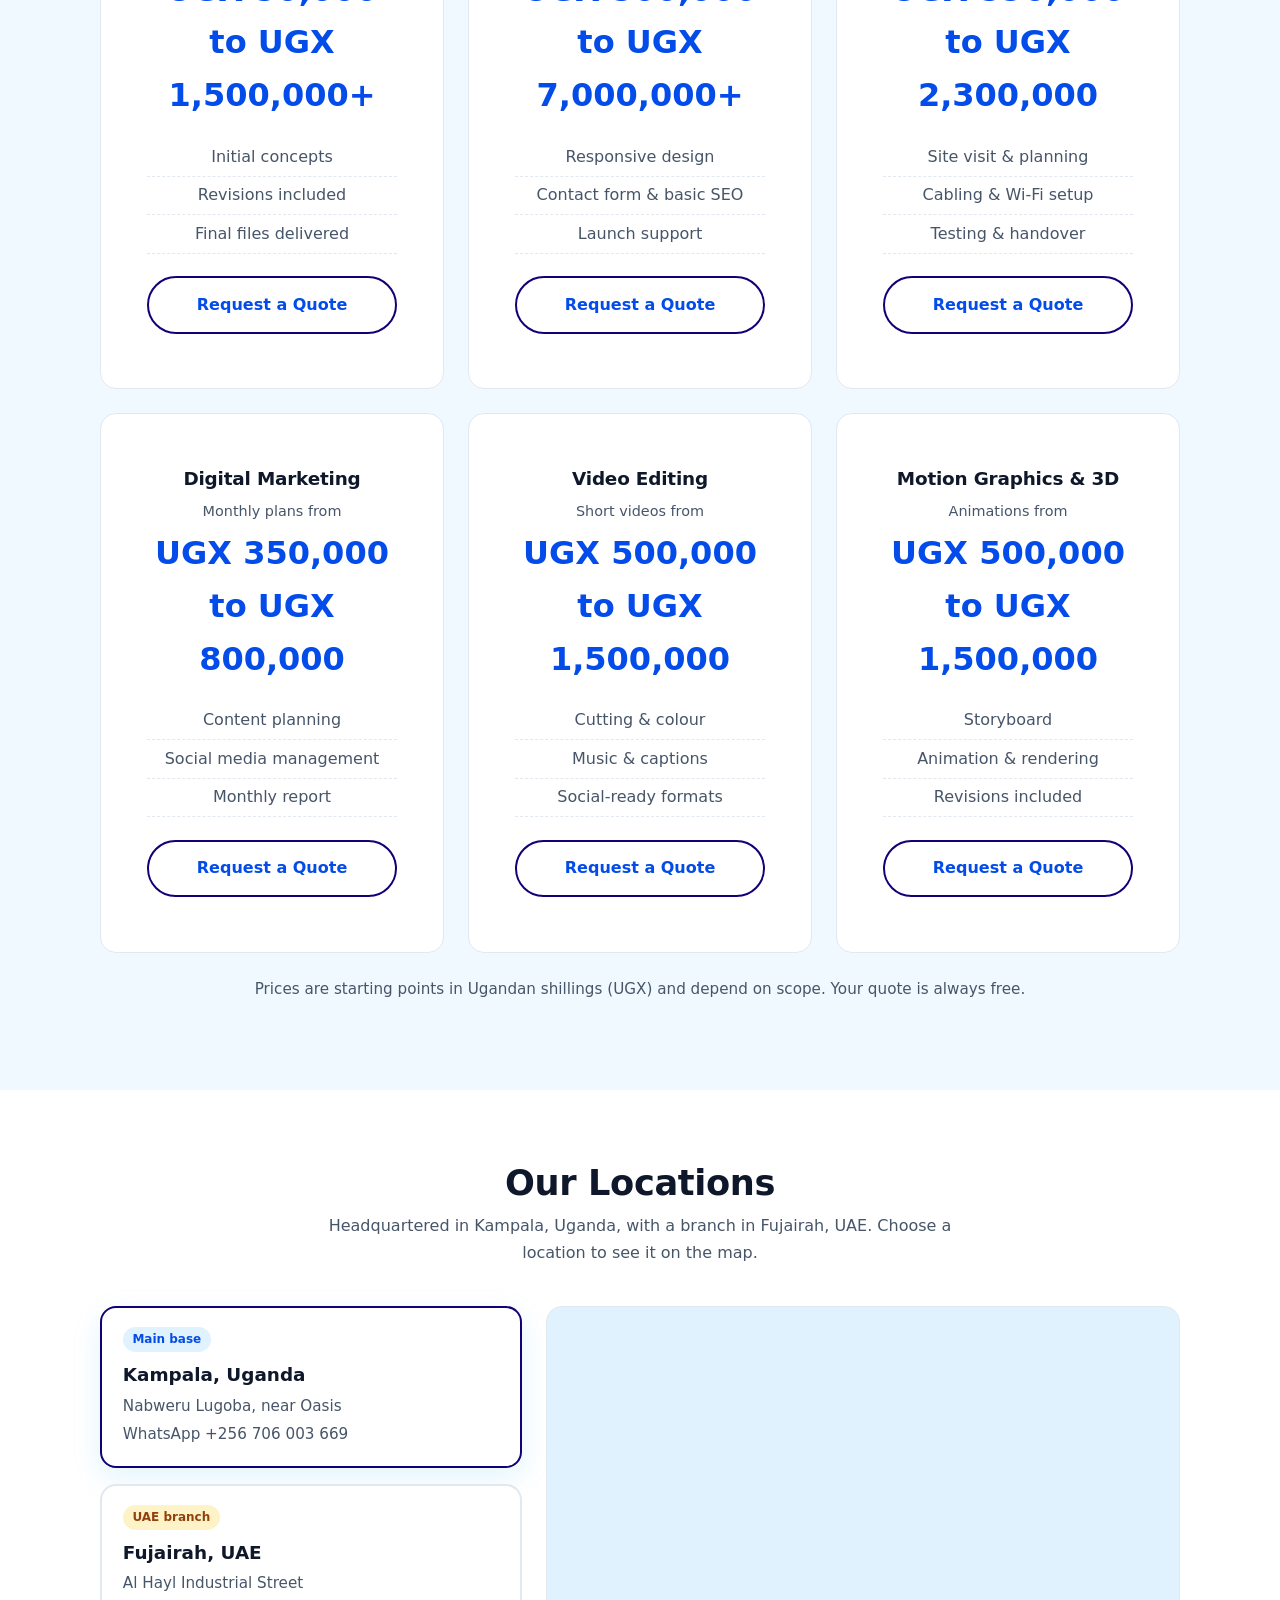
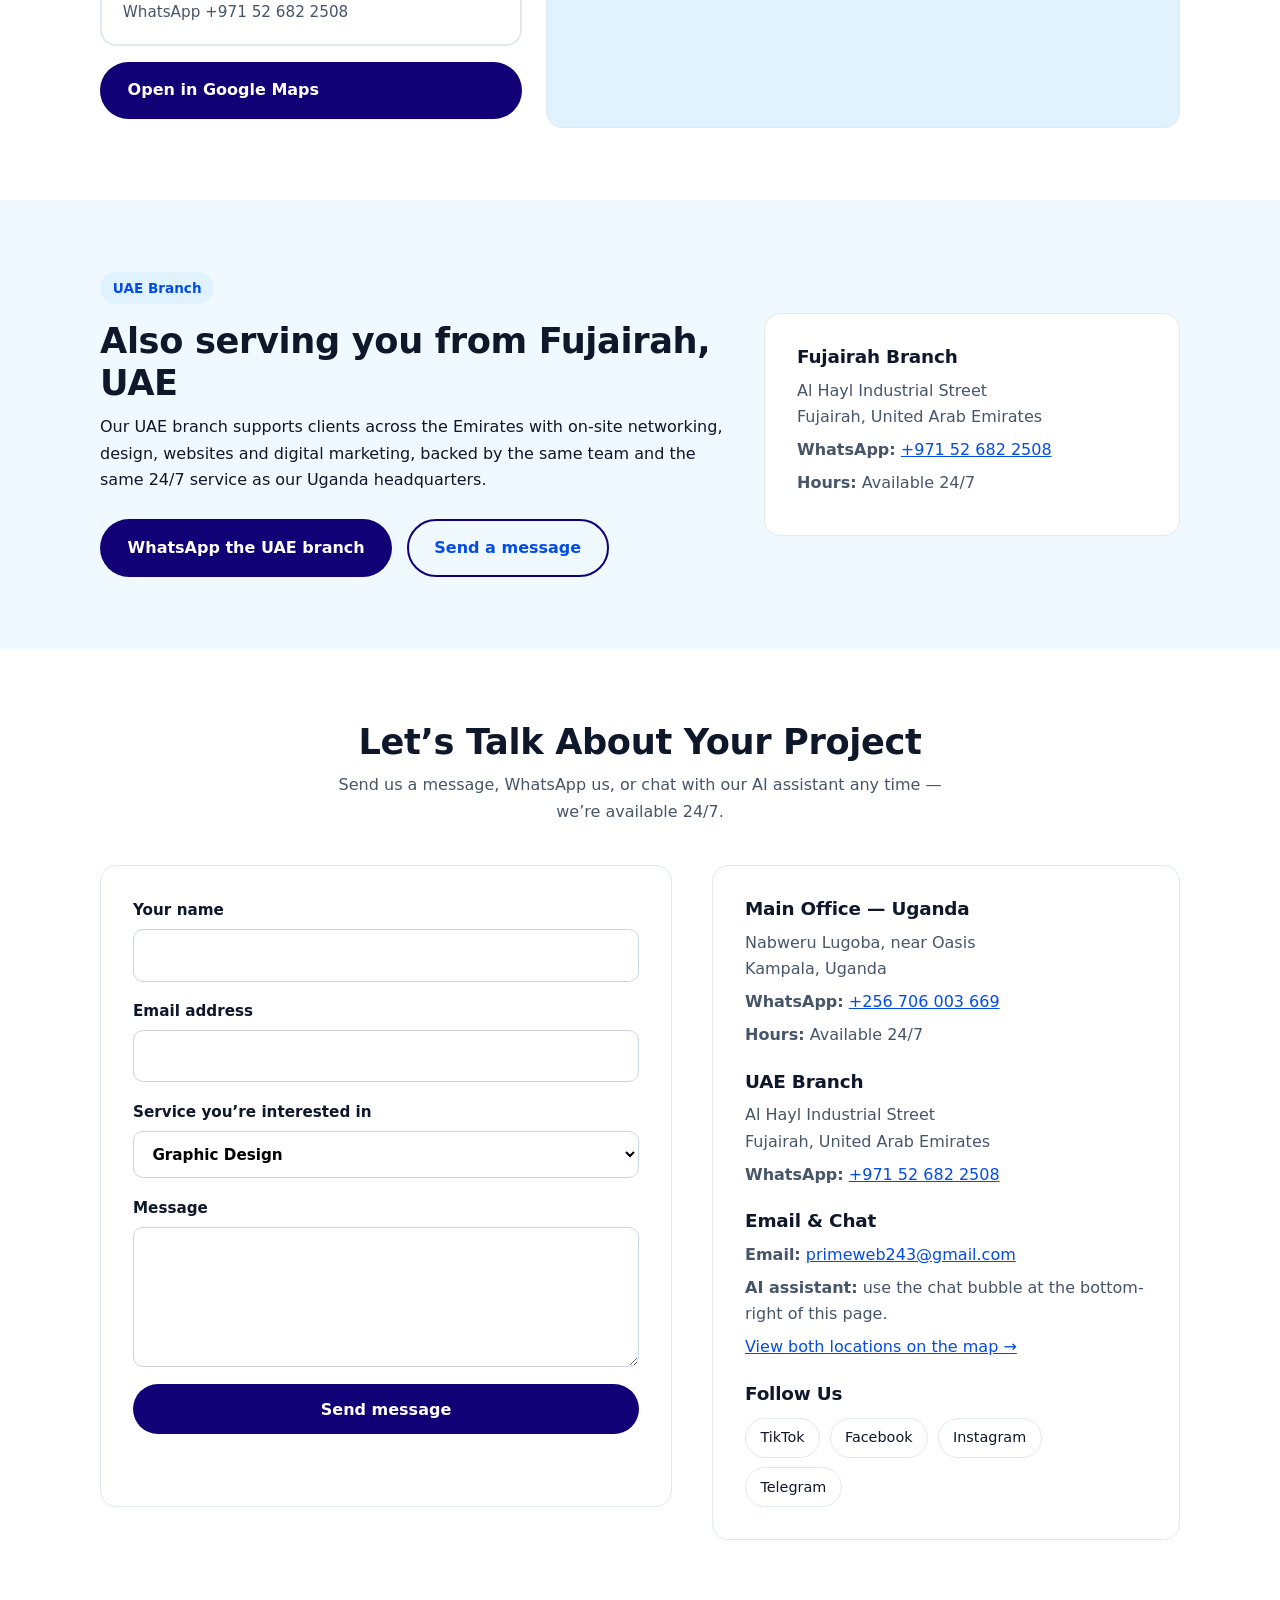
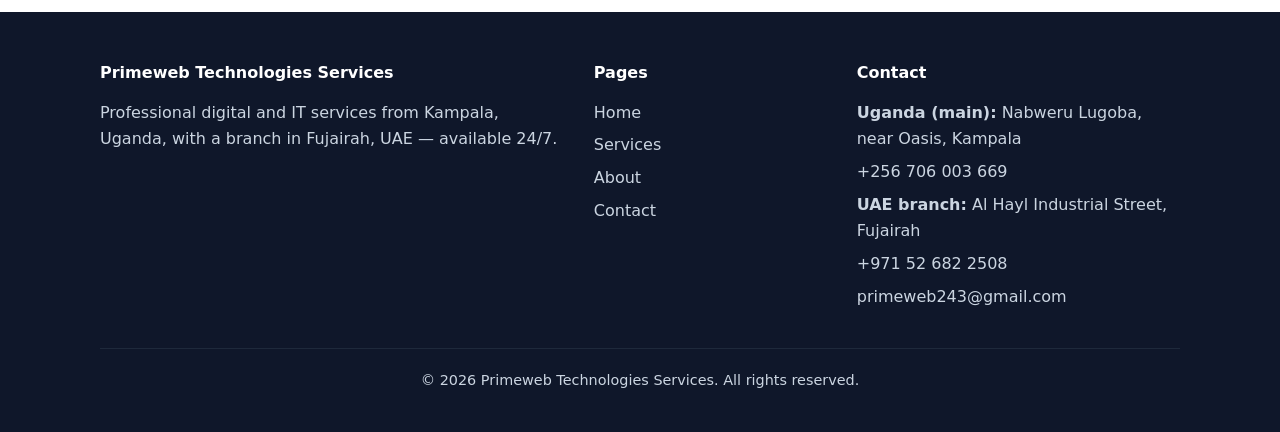
==== commit c272f556: "Update client feedback quotes in index.html Removed quotation marks from client feedback quotes." ====
--- a/primeweb-site/index.html
+++ b/primeweb-site/index.html
@@ -142,21 +142,21 @@
            Only publish quotes you have the client's permission to use. -->
       <div class="grid grid-3">
         <figure class="quote">
-          <p>“trustable and time managment.”</p>
+          <p>trustable and time managment.</p>
           <footer>
             <img class="avatar" src="images/client-1.jpg" alt="" />
             <div class="who"><strong>KASAWO SS</strong>SCHOOL/ ICT TEACHER</div>
           </footer>
         </figure>
         <figure class="quote">
-          <p>“AT FIRST I NEVER TRUSTED ANY ONLINE COMPANIES UNTILL I MEET THIS COMPANY”</p>
+          <p>AT FIRST I NEVER TRUSTED ANY ONLINE COMPANIES UNTILL I MEET THIS COMPANY</p>
           <footer>
             <img class="avatar" src="images/client-2.jpg" alt="" />
             <div class="who"><strong>MUKASA EMMA</strong>EASTMETAL / PRODUCT MANAGER</div>
           </footer>
         </figure>
         <figure class="quote">
-          <p>“FIRST AND CHEAP”</p>
+          <p>FIRST AND CHEAP</p>
           <footer>
             <img class="avatar" src="images/client-3.jpg" alt="" />
             <div class="who"><strong>CATHY</strong>GLOBALINVESTMENT / CEO</div>
